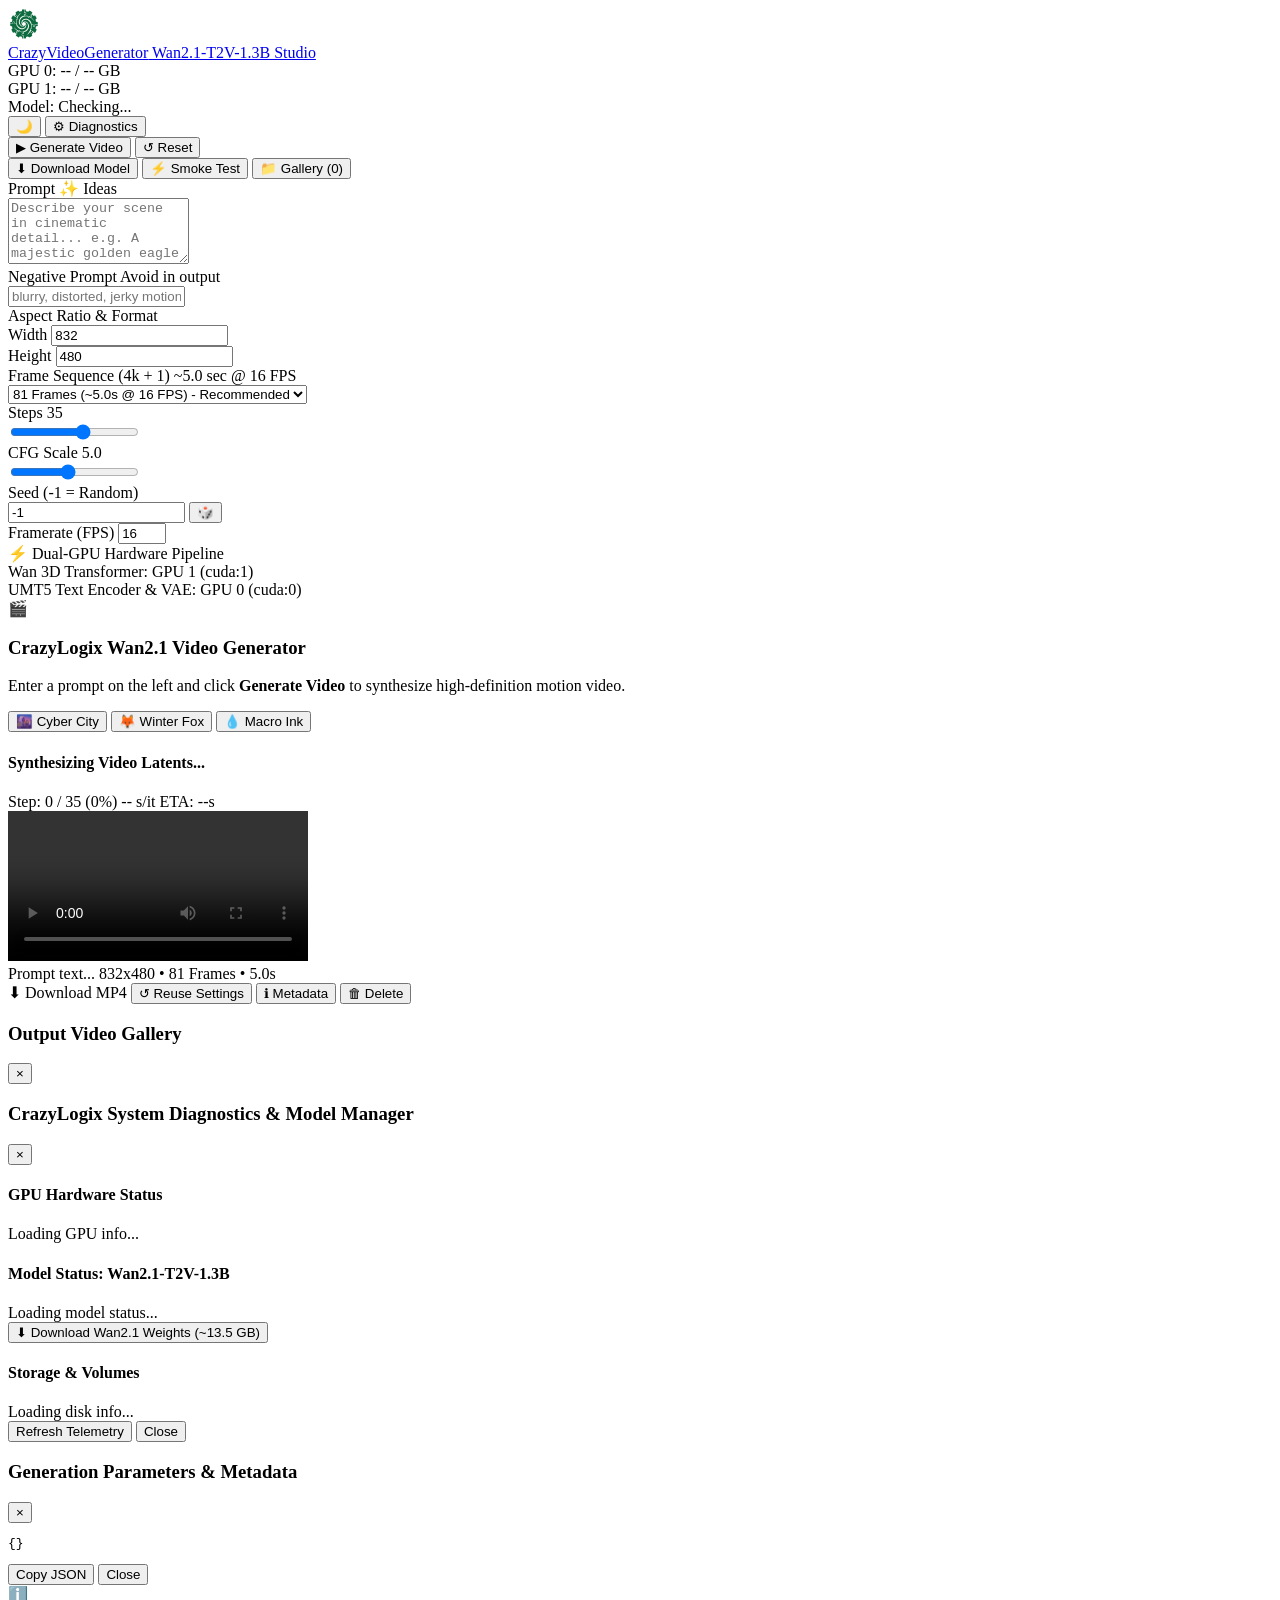
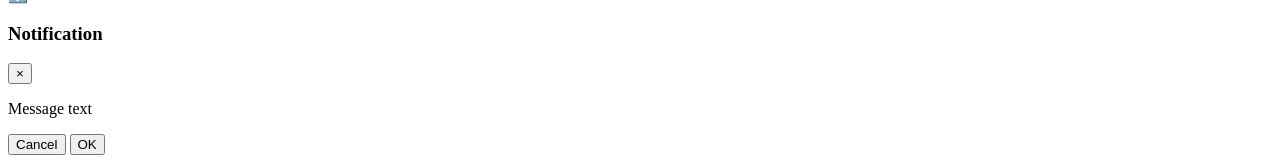
==== app/static/index.html @ f5520e9c "feat: add CrazyVideoGenerator application and dual-GPU Wan2.1 pipeline" ====
<!DOCTYPE html>
<!-- Author: François Guillemette -->
<html lang="en">
<head>
    <meta charset="UTF-8">
    <meta name="viewport" content="width=device-width, initial-scale=1.0">
    <title>CrazyVideoGenerator — CrazyLogix Video Studio</title>
    <!-- Prevent theme flash by reading localStorage immediately -->
    <script>
        (function() {
            var theme = localStorage.getItem("crazylogix_theme") || "dark";
            if (theme === "dark") {
                document.documentElement.setAttribute("data-theme", "dark");
                document.documentElement.classList.add("dark");
            } else {
                document.documentElement.removeAttribute("data-theme");
                document.documentElement.classList.remove("dark");
            }
        })();
    </script>
    <link rel="stylesheet" href="/brand/tokens.css?v=1.0.4">
    <link rel="stylesheet" href="/static/css/app.css?v=1.0.4">
    <link rel="icon" type="image/svg+xml" href="/brand/crazylogix_logo.svg">
</head>
<body>
    <div class="app-layout">
        <!-- ============================================================= -->
        <!-- TIER 1: Main Header (Strict Brand Lockup & System Telemetry)   -->
        <!-- ============================================================= -->
        <header class="app-header">
            <div class="header-left">
                <a href="/" class="brand-lockup">
                    <img src="/brand/crazylogix_logo.svg" alt="CrazyLogix" class="brand-logo" width="32" height="32">
                    <div class="brand-text">
                        <span class="brand-title">CrazyVideoGenerator</span>
                        <span class="brand-subtitle">Wan2.1-T2V-1.3B Studio</span>
                    </div>
                </a>
            </div>

            <div class="header-center">
                <div class="system-pills" id="systemPills">
                    <!-- GPU 0 Telemetry Pill -->
                    <div class="telemetry-pill" id="pillGpu0" title="GPU 0: Text Encoder, VAE, Web UI">
                        <span class="pill-dot dot-active"></span>
                        <span class="pill-label">GPU 0:</span>
                        <span class="pill-val" id="gpu0Mem">-- / -- GB</span>
                    </div>
                    <!-- GPU 1 Telemetry Pill -->
                    <div class="telemetry-pill" id="pillGpu1" title="GPU 1: Wan 3D Diffusion Transformer">
                        <span class="pill-dot dot-active"></span>
                        <span class="pill-label">GPU 1:</span>
                        <span class="pill-val" id="gpu1Mem">-- / -- GB</span>
                    </div>
                    <!-- Model Status Pill -->
                    <div class="telemetry-pill" id="pillModel" title="Wan2.1-T2V-1.3B Model State">
                        <span class="pill-dot dot-warning" id="modelDot"></span>
                        <span class="pill-label">Model:</span>
                        <span class="pill-val" id="modelStatusText">Checking...</span>
                    </div>
                </div>
            </div>

            <div class="header-right">
                <button type="button" class="btn btn-ghost" id="themeToggleBtn" title="Toggle Light/Dark Theme" aria-label="Toggle theme">
                    <span id="themeIcon">🌙</span>
                </button>
                <button type="button" class="btn btn-ghost" id="diagModalBtn" title="System Diagnostics & Settings">
                    ⚙ Diagnostics
                </button>
            </div>
        </header>

        <!-- ============================================================= -->
        <!-- TIER 2: Secondary Action Sub-Toolbar (Direct Workflow Actions)-->
        <!-- ============================================================= -->
        <div class="action-bar">
            <div class="action-bar-left">
                <button type="button" class="btn btn-primary" id="btnGenerate">
                    <span class="btn-icon">▶</span>
                    <span>Generate Video</span>
                </button>
                <button type="button" class="btn btn-secondary" id="btnReset" title="Reset all fields to defaults">
                    <span>↺ Reset</span>
                </button>
            </div>
            <div class="action-bar-right">
                <button type="button" class="btn btn-secondary hidden" id="btnDownloadModel" title="Download Wan2.1 Checkpoint">
                    <span>⬇ Download Model</span>
                </button>
                <button type="button" class="btn btn-secondary" id="btnSmokeTest" title="Run Quick Smoke Test">
                    <span>⚡ Smoke Test</span>
                </button>
                <button type="button" class="btn btn-secondary" id="btnToggleGallery" title="Toggle Video Output Gallery">
                    <span>📁 Gallery (<span id="galleryCountBadge">0</span>)</span>
                </button>
            </div>
        </div>

        <!-- ============================================================= -->
        <!-- MAIN CONTENT WORKSPACE                                        -->
        <!-- ============================================================= -->
        <main class="main-workspace">
            <!-- Left Parameter Sidebar -->
            <aside class="sidebar-panel">
                <form id="generateForm" onsubmit="return false;">
                    <!-- Prompt Section -->
                    <div class="form-group">
                        <div class="label-row">
                            <label for="promptInput">Prompt</label>
                            <span class="helper-link" id="btnSamplePrompts">✨ Ideas</span>
                        </div>
                        <textarea
                            id="promptInput"
                            name="prompt"
                            rows="4"
                            class="input-textarea"
                            placeholder="Describe your scene in cinematic detail... e.g. A majestic golden eagle soaring above snow-capped mountain peaks at golden hour, photorealistic, 4k, smooth cinematic motion."
                            required
                        ></textarea>
                    </div>

                    <!-- Negative Prompt Section -->
                    <div class="form-group">
                        <div class="label-row">
                            <label for="negPromptInput">Negative Prompt</label>
                            <span class="helper-text">Avoid in output</span>
                        </div>
                        <input
                            type="text"
                            id="negPromptInput"
                            name="negative_prompt"
                            class="input-text"
                            placeholder="blurry, distorted, jerky motion, artifacts..."
                        />
                    </div>

                    <!-- Presets Selector Cards -->
                    <div class="form-group">
                        <label>Aspect Ratio & Format</label>
                        <div class="preset-grid" id="presetGrid">
                            <!-- Populated dynamically by app.js -->
                        </div>
                    </div>

                    <!-- Resolution & Frame Dimensions -->
                    <div class="form-row">
                        <div class="form-group col-half">
                            <label for="inputWidth">Width</label>
                            <input type="number" id="inputWidth" class="input-text" value="832" step="16" readonly>
                        </div>
                        <div class="form-group col-half">
                            <label for="inputHeight">Height</label>
                            <input type="number" id="inputHeight" class="input-text" value="480" step="16" readonly>
                        </div>
                    </div>

                    <!-- Frame Count and Duration -->
                    <div class="form-group">
                        <div class="label-row">
                            <label for="selectFrames">Frame Sequence (4k + 1)</label>
                            <span class="helper-badge" id="durationBadge">~5.0 sec @ 16 FPS</span>
                        </div>
                        <select id="selectFrames" class="input-select">
                            <option value="81" selected>81 Frames (~5.0s @ 16 FPS) - Recommended</option>
                            <option value="65">65 Frames (~4.0s @ 16 FPS)</option>
                            <option value="49">49 Frames (~3.0s @ 16 FPS)</option>
                            <option value="33">33 Frames (~2.0s @ 16 FPS) - Fast Preview</option>
                            <option value="17">17 Frames (~1.0s @ 16 FPS) - Draft</option>
                        </select>
                    </div>

                    <!-- Sliders: Steps and CFG -->
                    <div class="form-row">
                        <div class="form-group col-half">
                            <div class="label-row">
                                <label for="inputSteps">Steps</label>
                                <span class="val-display" id="valSteps">35</span>
                            </div>
                            <input type="range" id="inputSteps" min="15" max="50" value="35" class="input-range">
                        </div>
                        <div class="form-group col-half">
                            <div class="label-row">
                                <label for="inputCfg">CFG Scale</label>
                                <span class="val-display" id="valCfg">5.0</span>
                            </div>
                            <input type="range" id="inputCfg" min="1.0" max="10.0" step="0.5" value="5.0" class="input-range">
                        </div>
                    </div>

                    <!-- Seed & FPS -->
                    <div class="form-row">
                        <div class="form-group col-half">
                            <label for="inputSeed">Seed (-1 = Random)</label>
                            <div class="input-with-icon">
                                <input type="number" id="inputSeed" class="input-text" value="-1">
                                <button type="button" class="input-icon-btn" id="btnRandomSeed" title="Generate a random seed">🎲</button>
                            </div>
                        </div>
                        <div class="form-group col-half">
                            <label for="inputFps">Framerate (FPS)</label>
                            <input type="number" id="inputFps" class="input-text" value="16" min="8" max="30">
                        </div>
                    </div>

                    <!-- Hardware Orchestration Card -->
                    <div class="gpu-orchestration-card">
                        <div class="card-header-sm">
                            <span class="tech-icon">⚡</span>
                            <span>Dual-GPU Hardware Pipeline</span>
                        </div>
                        <div class="card-body-sm">
                            <div class="hardware-row">
                                <span class="hw-comp">Wan 3D Transformer:</span>
                                <span class="hw-dev badge-accent" id="hwTransformerDev">GPU 1 (cuda:1)</span>
                            </div>
                            <div class="hardware-row">
                                <span class="hw-comp">UMT5 Text Encoder & VAE:</span>
                                <span class="hw-dev badge-neutral" id="hwAuxDev">GPU 0 (cuda:0)</span>
                            </div>
                        </div>
                    </div>
                </form>
            </aside>

            <!-- Center / Right Hero Video Viewport -->
            <section class="hero-viewport">
                <!-- Idle State Placeholder -->
                <div class="hero-placeholder" id="heroPlaceholder">
                    <div class="placeholder-graphic">
                        <div class="camera-icon">🎬</div>
                    </div>
                    <h3>CrazyLogix Wan2.1 Video Generator</h3>
                    <p>Enter a prompt on the left and click <strong>Generate Video</strong> to synthesize high-definition motion video.</p>
                    <div class="sample-prompt-chips">
                        <button type="button" class="chip" data-sample="A futuristic neon cyber city in rain, reflections on wet asphalt, cinematic drone shot, smooth motion">
                            🌆 Cyber City
                        </button>
                        <button type="button" class="chip" data-sample="A fluffy red fox walking through fresh snow in a pine forest, soft sunset lighting, ultra realistic">
                            🦊 Winter Fox
                        </button>
                        <button type="button" class="chip" data-sample="Ink swirling and blooming in crystal clear water, volumetric colors, macro high speed photography">
                            💧 Macro Ink
                        </button>
                    </div>
                </div>

                <!-- Live Generation Overlay -->
                <div class="generation-overlay hidden" id="generationOverlay">
                    <div class="progress-box">
                        <div class="spinner"></div>
                        <h4 id="genStatusTitle">Synthesizing Video Latents...</h4>
                        <div class="progress-bar-track">
                            <div class="progress-bar-fill" id="progressBarFill" style="width: 0%;"></div>
                        </div>
                        <div class="progress-metrics">
                            <span id="metricStep">Step: 0 / 35 (0%)</span>
                            <span id="metricSpeed">-- s/it</span>
                            <span id="metricEta">ETA: --s</span>
                        </div>
                        <div class="gpu-live-strip" id="liveGpuStrip">
                            <!-- GPU load bars populated via websocket -->
                        </div>
                    </div>
                </div>

                <!-- Active Video Player Container -->
                <div class="video-container hidden" id="videoContainer">
                    <div class="video-wrapper">
                        <video id="heroVideo" controls autoplay loop playsinline>
                            Your browser does not support HTML5 video.
                        </video>
                    </div>
                    <!-- Video Action Toolbar -->
                    <div class="video-meta-bar">
                        <div class="video-info">
                            <span class="video-title" id="videoMetaPrompt">Prompt text...</span>
                            <span class="video-subinfo" id="videoMetaDetails">832x480 • 81 Frames • 5.0s</span>
                        </div>
                        <div class="video-actions">
                            <a id="btnDownloadVideo" class="btn btn-secondary btn-sm" download title="Download MP4 Video">
                                ⬇ Download MP4
                            </a>
                            <button type="button" class="btn btn-secondary btn-sm" id="btnReuseParams" title="Restore parameters into sidebar">
                                ↺ Reuse Settings
                            </button>
                            <button type="button" class="btn btn-secondary btn-sm" id="btnViewMetadata" title="View generation JSON">
                                ℹ Metadata
                            </button>
                            <button type="button" class="btn btn-danger-outline btn-sm" id="btnDeleteVideo" title="Delete this video">
                                🗑 Delete
                            </button>
                        </div>
                    </div>
                </div>
            </section>
        </main>

        <!-- ============================================================= -->
        <!-- GALLERY SLIDE-OVER DRAWER                                     -->
        <!-- ============================================================= -->
        <aside class="gallery-drawer" id="galleryDrawer">
            <div class="drawer-header">
                <h3>Output Video Gallery</h3>
                <button type="button" class="btn-close" id="btnCloseGallery" aria-label="Close Gallery">&times;</button>
            </div>
            <div class="drawer-body">
                <div class="gallery-grid" id="galleryGrid">
                    <!-- Populated dynamically with video cards -->
                </div>
            </div>
        </aside>

        <!-- ============================================================= -->
        <!-- SYSTEM DIAGNOSTICS & MODEL MANAGER MODAL                      -->
        <!-- ============================================================= -->
        <div class="modal-backdrop hidden" id="diagModal">
            <div class="modal-card">
                <div class="modal-header">
                    <h3>CrazyLogix System Diagnostics & Model Manager</h3>
                    <button type="button" class="btn-close" id="btnCloseDiag">&times;</button>
                </div>
                <div class="modal-body">
                    <div class="diag-section">
                        <h4>GPU Hardware Status</h4>
                        <div id="diagGpuContainer" class="diag-gpu-grid">
                            Loading GPU info...
                        </div>
                    </div>
                    <div class="diag-section">
                        <h4>Model Status: Wan2.1-T2V-1.3B</h4>
                        <div id="diagModelInfo">
                            Loading model status...
                        </div>
                        <div class="diag-actions">
                            <button type="button" class="btn btn-primary" id="btnDiagDownload">
                                ⬇ Download Wan2.1 Weights (~13.5 GB)
                            </button>
                        </div>
                    </div>
                    <div class="diag-section">
                        <h4>Storage & Volumes</h4>
                        <div id="diagDiskInfo">
                            Loading disk info...
                        </div>
                    </div>
                </div>
                <div class="modal-footer">
                    <button type="button" class="btn btn-secondary" id="btnRefreshDiag">Refresh Telemetry</button>
                    <button type="button" class="btn btn-primary" id="btnDoneDiag">Close</button>
                </div>
            </div>
        </div>

        <!-- ============================================================= -->
        <!-- METADATA INSPECTOR MODAL                                      -->
        <!-- ============================================================= -->
        <div class="modal-backdrop hidden" id="metaModal">
            <div class="modal-card">
                <div class="modal-header">
                    <h3>Generation Parameters & Metadata</h3>
                    <button type="button" class="btn-close" id="btnCloseMeta">&times;</button>
                </div>
                <div class="modal-body">
                    <pre class="json-viewer" id="jsonViewerContent">{}</pre>
                </div>
                <div class="modal-footer">
                    <button type="button" class="btn btn-secondary" id="btnCopyJson">Copy JSON</button>
                    <button type="button" class="btn btn-primary" id="btnDoneMeta">Close</button>
                </div>
            </div>
        </div>

        <!-- ============================================================= -->
        <!-- CRAZYLOGIX APPLICATION DIALOG (Replaces browser alert/confirm) -->
        <!-- ============================================================= -->
        <div class="modal-backdrop hidden" id="appDialogModal" role="dialog" aria-modal="true">
            <div class="modal-card dialog-card" id="appDialogCard">
                <div class="modal-header">
                    <div class="dialog-header-left">
                        <span class="dialog-icon" id="appDialogIcon">ℹ️</span>
                        <h3 id="appDialogTitle">Notification</h3>
                    </div>
                    <button type="button" class="btn-close" id="btnAppDialogClose" aria-label="Close dialog">&times;</button>
                </div>
                <div class="modal-body dialog-body">
                    <p class="dialog-message" id="appDialogMessage">Message text</p>
                    <div class="dialog-details hidden" id="appDialogDetails"></div>
                </div>
                <div class="modal-footer dialog-footer">
                    <button type="button" class="btn btn-secondary hidden" id="btnAppDialogCancel">Cancel</button>
                    <button type="button" class="btn btn-primary" id="btnAppDialogOk">OK</button>
                </div>
            </div>
        </div>

        <!-- ============================================================= -->
        <!-- TOAST NOTIFICATION CONTAINER                                 -->
        <!-- ============================================================= -->
        <div class="toast-container" id="toastContainer"></div>
    </div>

    <!-- Application Script -->
    <script src="/static/js/app.js?v=1.0.4"></script>
</body>
</html>
---- brand/tokens.css ----
/*
 * CrazyLogix design tokens — "Insanely Simple".
 *
 * The shared chrome palette for every CrazyLogix application. Import it; never
 * copy it (see README.md). An application keeps its own local variable names and
 * points them here, so adoption is one line per token and reversible in a commit.
 *
 * Every value below is traceable to something, not chosen:
 *
 *  - The accent is the mark. crazylogix_logo.svg is a single fill,
 *    rgb(14,107,63) = #0e6b3f, which index.html's config calls "Primary
 *    CrazyLogix Green". Its hover/active/ring steps are that config's
 *    crazylogix-700/800/500.
 *  - The neutrals are the slate family the showcase is built on, and the
 *    surface.light / surface.dark / panelLight / panelDark values it declares.
 *  - The mark colour for overlays is brand-600 (#026fc5), the showcase's
 *    secondary. It exists so a mark drawn over the user's own artwork cannot be
 *    mistaken for a piece of application chrome.
 *  - The radius is rounded-lg (8px), which is 35 of the showcase's 81 rounded-*
 *    classes and already what Image to SVG had.
 *  - The status colours are NOT from the mark. Red means failure everywhere, and
 *    bending it to a brand would cost more than it buys.
 *
 * This layer stops at the CHROME — toolbars, panels, rails, dialogs, buttons.
 * It must never style a document: Markdown Studio's document appearance comes
 * from the user's own theme JSON (--md-*), and brand colours there would print
 * CrazyLogix's palette on somebody else's page.
 *
 * DARK THEME. The dark block at the bottom of this file is opt-in, under an
 * explicit selector only — :root[data-theme="dark"], body[data-theme="dark"], or
 * .dark. It is never attached to prefers-color-scheme, which would silently
 * repaint a light-only app. It overrides every COLOUR token and both shadows;
 * type, radius and spacing are theme-invariant and are deliberately not repeated.
 *
 * PAIRING RULE. Any token named *-text, *-on-* or *-chrome-text is the ink for
 * a specific ground, and the two move together. If a ground is re-toned in one
 * theme, its ink must be re-toned in the same edit — a light-theme ink carried
 * unchanged into the dark block is the failure this rule exists to prevent.
 * Every ink/ground pair below is verified at >= 4.5:1, and every non-text
 * indicator (frame, ring, border-strong) at >= 3:1, in both themes.
 *
 * This layer stops at the CHROME — toolbars, panels, rails, dialogs. It must
 * never style a document: Markdown Studio's document appearance comes from the
 * user's own theme JSON (--md-*), and brand colours there would print
 * CrazyLogix's palette on somebody else's page.
 *
 * DARK THEME. The dark block at the bottom of this file is opt-in, under an
 * explicit selector only — :root[data-theme="dark"], body[data-theme="dark"], or
 * .dark. It is never attached to prefers-color-scheme, which would silently
 * repaint a light-only app. It overrides every COLOUR token and both shadows;
 * type, radius and spacing are theme-invariant and are deliberately not repeated.
 *
 * PAIRING RULE. Any token named *-text, *-on-* or *-chrome-text is the ink for
 * a specific ground, and the two move together. If a ground is re-toned in one
 * theme, its ink must be re-toned in the same edit — a light-theme ink carried
 * unchanged into the dark block is the failure this rule exists to prevent.
 * Every ink/ground pair below is verified at >= 4.5:1, and every non-text
 * indicator (frame, ring, border-strong) at >= 3:1, in both themes.
 */

:root {
  /* ------------------------------------------------------------ typography */
  /* Inter and JetBrains Mono are the brand faces. Neither is bundled by every
     app, and the showcase pulls them from Google Fonts, which the products
     forbid at runtime — so both stacks degrade to the platform UI face rather
     than depending on a webfont. An app that bundles @fontsource/inter gets the
     real thing for free. */
  --cl-font-sans: Inter, system-ui, -apple-system, "Segoe UI", Roboto, sans-serif;
  --cl-font-mono: "JetBrains Mono", "Fira Code", ui-monospace, Consolas, monospace;

  /* ---------------------------------------------------------------- shape */
  --cl-radius-sm: 6px;
  --cl-radius: 8px;
  --cl-radius-lg: 12px;
  --cl-radius-pill: 999px;

  --cl-space-xs: 4px;
  --cl-space-sm: 8px;
  --cl-space-md: 12px;
  --cl-space-lg: 16px;
  --cl-space-xl: 24px;
  --cl-space-2xl: 32px;

  /* Elevation is a cast shadow on a light ground. The dark block re-states both:
     black at 5% over #0b0f19 is not a faint shadow, it is no shadow at all. */
  --cl-shadow-subtle: 0 1px 2px 0 rgb(0 0 0 / 0.05);
  --cl-shadow-elevated: 0 10px 15px -3px rgb(0 0 0 / 0.1), 0 4px 6px -2px rgb(0 0 0 / 0.05);

  /* -------------------------------------------------------------- surfaces */
  --cl-surface: #f1f5f9;         /* the page ground */
  --cl-panel: #ffffff;           /* a panel sitting on it */
  --cl-panel-sunken: #f8fafc;    /* an inset area inside a panel */
  --cl-checker: #e2e8f0;         /* transparency checkerboard squares — must
                                     differ from --cl-panel, the other square */

  /* The scrim behind a modal. Dialogs are in this layer's scope, so the backdrop
     belongs here: it is the one token an app cannot guess, because the value
     that dims a white page washes out a near-black one. */
  --cl-scrim: rgba(15, 23, 42, 0.55);
  --cl-scrim-strong: rgba(15, 23, 42, 0.72);

  /* ------------------------------------------------------------------ text */
  --cl-text: #1e293b;
  --cl-text-strong: #0f172a;
  --cl-muted: #5b6a80;           /* slate-500 taken one step down: #64748b read
                                     at 4.34:1 on --cl-surface, just under 4.5 */

  /* ----------------------------------------------------------------- lines */
  --cl-border: #e2e8f0;
  --cl-border-strong: #cbd5e1;

  /* ------------------------------------------------------------------ frame
     The signature CrazyLogix green frame. Every application window,
     header chrome bar, and primary boundary is framed in Primary Green
     (#0e6b3f) to provide instant visual identity across all tools. */
  --cl-frame-border: #0e6b3f;
  --cl-frame-border-subtle: rgba(14, 107, 63, 0.4);
  --cl-frame-glow: 0 0 16px rgba(14, 107, 63, 0.35);
  --cl-frame-top-bar: #0e6b3f;
  --cl-frame-width: 3px;
  --cl-card-frame: #0e6b3f;
  --cl-panel-border: #0e6b3f;

  /* ----------------------------------------------------------------- chrome
     The application bar. Dark in both themes: it frames the work rather than
     being part of it, and the green accent border frames it on all applications.

     Because the bar is near-black in BOTH themes, its border cannot be the same
     green as the frame on a light page: #0e6b3f sits at 2.71:1 on #0f172a. The
     bar gets the lifted green, which is also what the dark theme's frame uses —
     so the two agree there and --cl-chrome-border needs no dark override. */
  --cl-chrome: #0f172a;
  --cl-chrome-text: #f1f5f9;
  --cl-chrome-muted: #94a3b8;
  --cl-chrome-dim: #8494ab;      /* the faintest legible ink on the bar; #64748b
                                     read at 3.07:1 on --cl-chrome-control */
  --cl-chrome-control: #1e293b;  /* a control's ground on the bar */
  --cl-chrome-border: #16a34a;   /* Signature CrazyLogix Green Frame, lifted to
                                     clear 4.5:1 against the bar it frames */

  /* ----------------------------------------------------------------- accent
     The mark's green. Primary actions, focus, selection, anything the brand
     signs. The ramp lifts on hover and sinks on press; the dark block mirrors
     that shape around its own, lighter base rather than reusing these steps. */
  --cl-accent: #0e6b3f;
  --cl-accent-hover: #15803d;
  --cl-accent-active: #166534;
  --cl-accent-ring: #16a34a;
  --cl-accent-text: #ffffff;        /* on a filled accent */
  --cl-accent-text-muted: #bbf7d0;  /* secondary text on a filled accent */
  --cl-accent-soft: #f0fdf4;        /* accent-tinted ground */
  --cl-accent-soft-border: #bbf7d0;
  --cl-accent-on-soft: #14532d;

  /* ------------------------------------------------------------------ marks
     A second hue, for marks drawn OVER the user's own content — a selected
     path, a proposed pair, an unsaved dot. Distinct from the accent on purpose:
     these must not read as application chrome. */
  --cl-mark: #026fc5;
  --cl-mark-soft: #e8f3ff;       /* one step lighter than #e0effe, which put the
                                     mark on its own ground at 4.40:1 */

  /* ---------------------------------------------------------------- status
     Not brand colours. Conventional meanings, kept conventional.

     Success is emerald, deliberately one step off the brand's forest green, so a
     success callout cannot be misread as a branded surface. Warning is amber,
     which the accent cannot stand in for at all — it was the one state with no
     token, and an app needing it had no choice but to hardcode a hex.

     Each state has two forms, and every ink is named for the ground it sits on:

       SOFT   -bg / -border / -text            a callout, a badge, a tinted panel
       SOLID  base / -hover / -active / -on    a filled button, a dot, a meter

     `-text` is the ink on the soft ground; `-on` is the ink on the solid fill.
     Info has no solid form because nothing fills with it — adding one is four
     lines, and shipping values nobody renders is how the dark block got broken. */
  --cl-info-bg: #f0f7ff;
  --cl-info-border: #bae0fd;
  --cl-info-text: #0c3f6d;

  --cl-success-bg: #ecfdf5;
  --cl-success-border: #a7f3d0;
  --cl-success-text: #065f46;
  --cl-success: #15803d;
  --cl-success-hover: #166534;
  --cl-success-active: #14532d;
  --cl-success-on: #ffffff;

  --cl-warn-bg: #fffbeb;
  --cl-warn-border: #fde68a;
  --cl-warn-text: #92400e;
  /* Amber takes a dark ink, never white: #ffffff on #f59e0b is 2.15:1. So this
     ramp lifts on hover and sinks on press around a light base — the same shape
     the dark accent uses, for the same reason. */
  --cl-warn: #f59e0b;
  --cl-warn-hover: #fbbf24;
  --cl-warn-active: #d97706;
  --cl-warn-on: #2b1600;

  --cl-danger-bg: #fef2f2;
  --cl-danger-border: #fecaca;
  --cl-danger-text: #991b1b;
  /* Danger lifts and its ink flips dark, exactly like the accent: #ffffff on the
     light block's #dc2626 is fine at 4.83:1, but on a dark-theme red bright
     enough to read against #0b0f19 it collapses to 2.77:1. */
  --cl-danger: #dc2626;
  --cl-danger-hover: #b91c1c;
  --cl-danger-active: #991b1b;
  --cl-danger-on: #ffffff;
}

/* ------------------------------------------------------------------ dark theme
   The dark chrome & panel palette. Enabled via an explicit selector:
   :root[data-theme="dark"], body[data-theme="dark"], or .dark on <html> / <body>.
   Renders deep slate surfaces and crisp, high-contrast text, and keeps the
   signature CrazyLogix Green Frame — lifted to #16a34a, because #0e6b3f sits at
   2.91:1 on this ground and the frame IS the boundary here: --cl-chrome and
   --cl-surface are both near-black and cannot separate by tone.

   Two things FLIP rather than merely darken, and they are why the pairing rule
   in the header exists:

     - The accent lifts to emerald (#10b981) so it reads on a near-black ground,
       which means the ink ON the accent must go DARK. Carrying #ffffff across
       from the light block gives 2.54:1 on a primary button — under the 3:1
       floor for any text at all. android.html's Material scheme already does it
       correctly (--m3-primary #87d5a3 / --m3-on-primary #00391d).
     - The ramp mirrors: hover lifts to #34d399, press sinks to #0ea371, so one
       ink clears 4.5:1 on all three states. Copying the light ramp's absolute
       steps would have walked the button down into the page. */
:root[data-theme="dark"],
body[data-theme="dark"],
.dark {
  /* elevation — black at 5% is invisible here; a dark UI needs real depth */
  --cl-shadow-subtle: 0 1px 2px 0 rgb(0 0 0 / 0.55);
  --cl-shadow-elevated: 0 10px 20px -4px rgb(0 0 0 / 0.65), 0 4px 8px -2px rgb(0 0 0 / 0.5);

  /* surfaces */
  --cl-surface: #0b0f19;         /* slate-950 deep ground */
  --cl-panel: #1e293b;           /* slate-800 elevated panel */
  --cl-panel-sunken: #0f172a;    /* slate-900 inset area */
  --cl-checker: #334155;         /* slate-700 — must NOT equal --cl-panel, or the
                                     checkerboard vanishes into the panel */

  --cl-scrim: rgba(2, 4, 9, 0.7);
  --cl-scrim-strong: rgba(2, 4, 9, 0.85);

  /* text */
  --cl-text: #e2e8f0;            /* slate-200 */
  --cl-text-strong: #f8fafc;     /* slate-50 */
  --cl-muted: #94a3b8;           /* slate-400 */

  /* lines */
  --cl-border: #334155;          /* slate-700 */
  --cl-border-strong: #475569;   /* slate-600 */

  /* frame - signature CrazyLogix green, lifted for the dark ground. All six move
     together: the glow was already emerald while the border it belonged to was
     still forest, so the frame and its own halo were two different greens. */
  --cl-frame-border: #16a34a;
  --cl-frame-border-subtle: rgba(22, 163, 74, 0.55);
  --cl-frame-glow: 0 0 16px rgba(22, 163, 74, 0.3);
  --cl-frame-top-bar: #16a34a;
  --cl-card-frame: #16a34a;
  --cl-panel-border: #16a34a;

  /* chrome */
  --cl-chrome: #070b14;
  --cl-chrome-text: #f8fafc;
  --cl-chrome-muted: #94a3b8;
  --cl-chrome-dim: #8494ab;
  --cl-chrome-control: #1e293b;
  --cl-chrome-border: #16a34a;

  /* accent — lifted base, mirrored ramp, DARK ink (see the note above) */
  --cl-accent: #10b981;
  --cl-accent-hover: #34d399;
  --cl-accent-active: #0ea371;
  --cl-accent-ring: #6ee7b7;
  --cl-accent-text: #022c22;        /* 5.97 / 7.88 / 4.69 across the three states */
  --cl-accent-text-muted: #04463a;  /* 4.26 / 5.62 / 3.34 — dimmer, still legible */
  --cl-accent-soft: rgba(16, 185, 129, 0.12);
  --cl-accent-soft-border: rgba(16, 185, 129, 0.35);
  --cl-accent-on-soft: #6ee7b7;

  /* marks */
  --cl-mark: #38bdf8;
  --cl-mark-soft: rgba(56, 189, 248, 0.15);

  /* status */
  --cl-info-bg: #0c2d48;
  --cl-info-border: #074b83;
  --cl-info-text: #bae0fd;

  --cl-success-bg: #073a2c;
  --cl-success-border: #065f46;
  --cl-success-text: #6ee7b7;
  --cl-success: #34d399;
  --cl-success-hover: #6ee7b7;
  --cl-success-active: #10b981;
  --cl-success-on: #022c22;

  --cl-warn-bg: #402a06;
  --cl-warn-border: #92400e;
  --cl-warn-text: #fcd34d;
  --cl-warn: #fbbf24;
  --cl-warn-hover: #fcd34d;
  --cl-warn-active: #f59e0b;
  --cl-warn-on: #2b1600;

  --cl-danger-bg: #450a0a;
  --cl-danger-border: #991b1b;
  --cl-danger-text: #fecaca;
  --cl-danger: #f87171;
  --cl-danger-hover: #fca5a5;
  --cl-danger-active: #ef4444;
  --cl-danger-on: #2d0505;
}
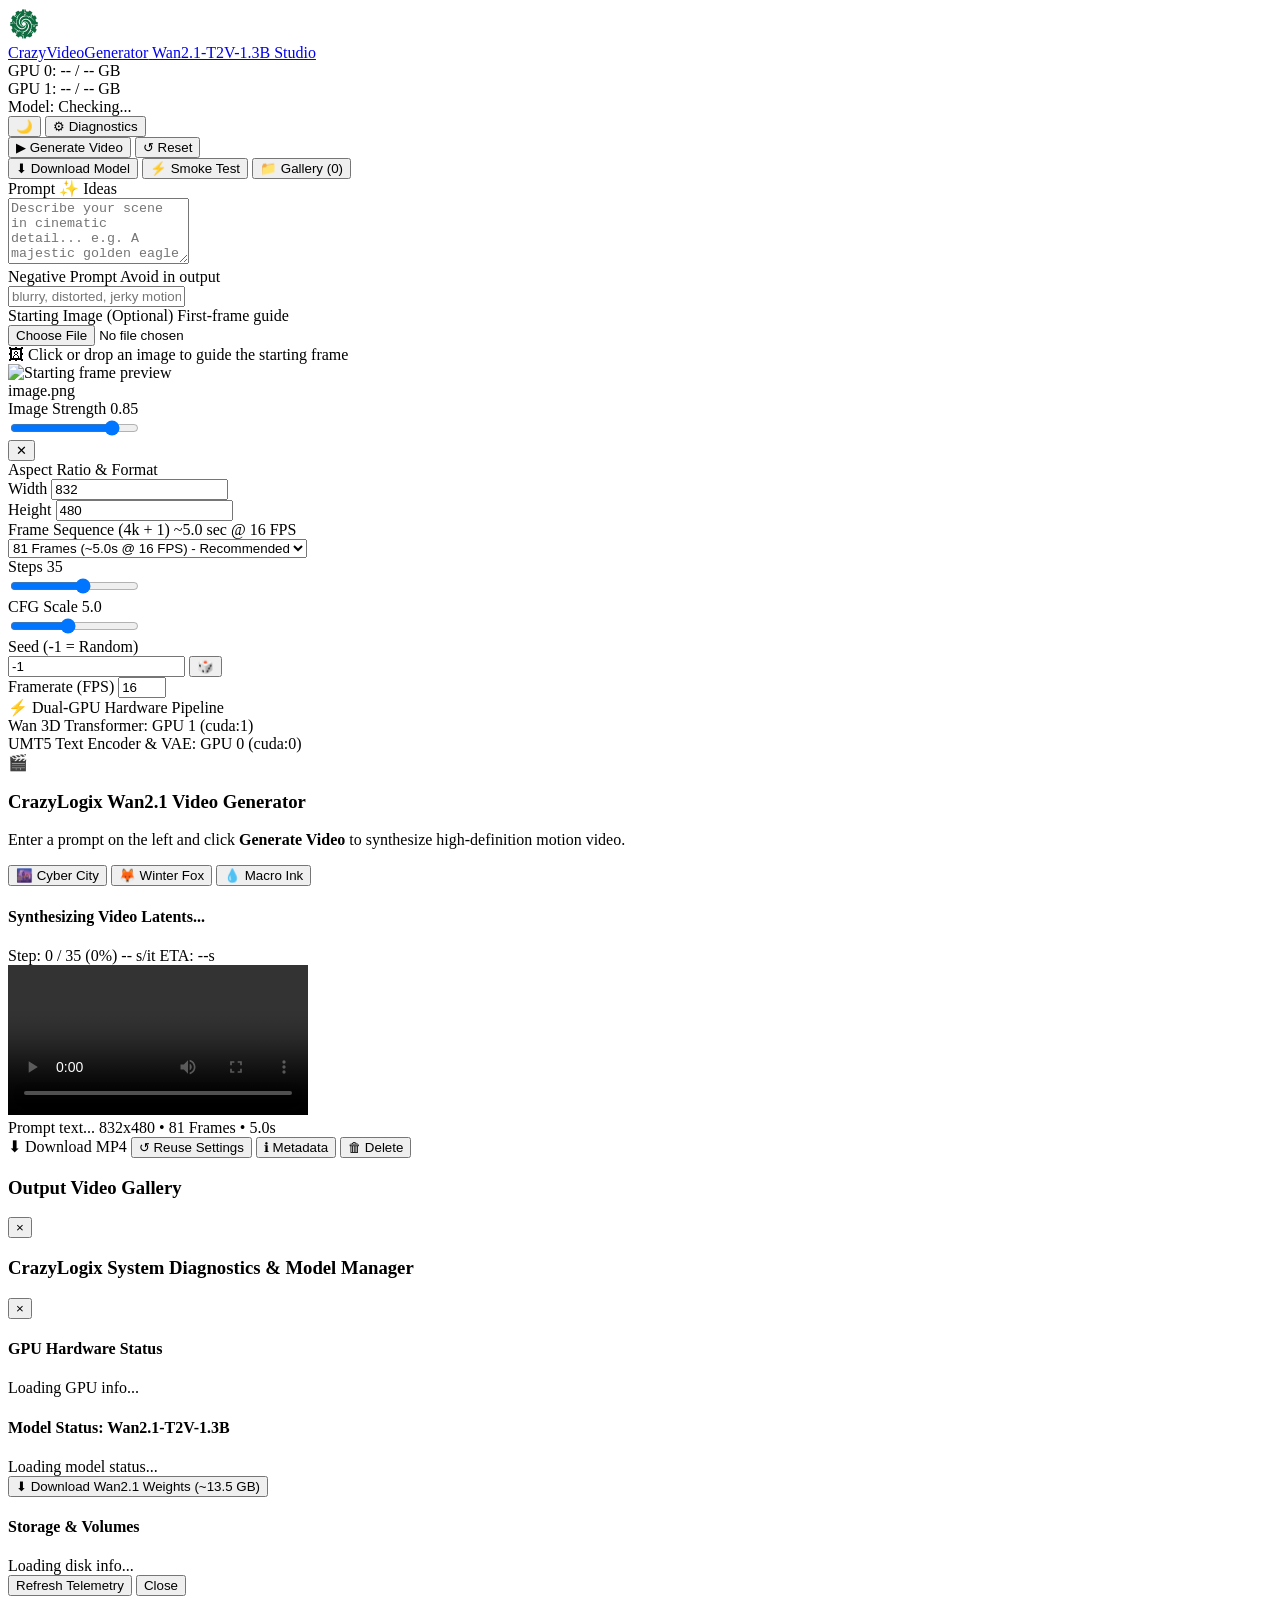
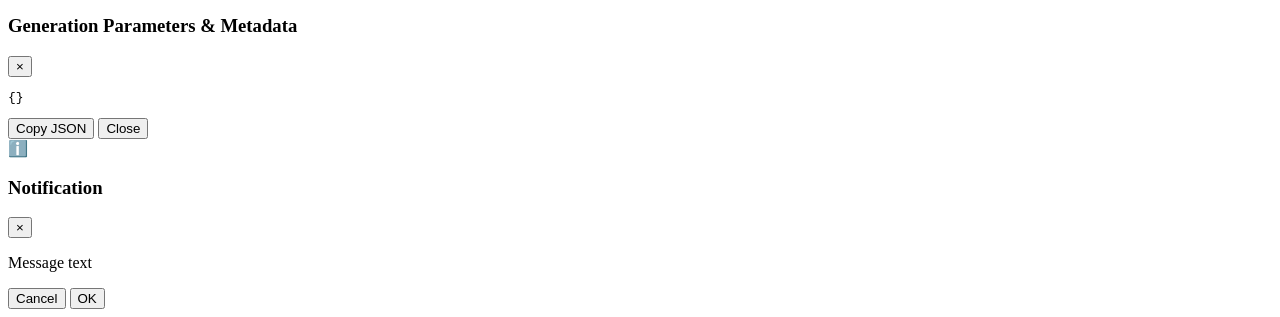
==== commit cf5f2084: "feat: add starting image conditioning and UI refinements for Wan2.1" ====
--- a/app/static/index.html
+++ b/app/static/index.html
@@ -18,8 +18,8 @@
             }
         })();
     </script>
-    <link rel="stylesheet" href="/brand/tokens.css?v=1.0.4">
-    <link rel="stylesheet" href="/static/css/app.css?v=1.0.4">
+    <link rel="stylesheet" href="/brand/tokens.css?v=1.0.5">
+    <link rel="stylesheet" href="/static/css/app.css?v=1.0.5">
     <link rel="icon" type="image/svg+xml" href="/brand/crazylogix_logo.svg">
 </head>
 <body>
@@ -133,6 +133,38 @@
                             class="input-text"
                             placeholder="blurry, distorted, jerky motion, artifacts..."
                         />
+                    </div>
+
+                    <!-- Starting Image Conditioning (Optional) -->
+                    <div class="form-group">
+                        <div class="label-row">
+                            <label for="inputStartImage">Starting Image (Optional)</label>
+                            <span class="helper-text">First-frame guide</span>
+                        </div>
+                        <input
+                            type="file"
+                            id="inputStartImage"
+                            accept="image/png,image/jpeg,image/webp"
+                            class="hidden"
+                        />
+                        <div class="start-image-dropzone" id="startImageDropzone">
+                            <span class="dropzone-icon">🖼</span>
+                            <span class="dropzone-text">Click or drop an image to guide the starting frame</span>
+                        </div>
+                        <div class="start-image-preview hidden" id="startImagePreview">
+                            <img id="startImageThumb" src="" alt="Starting frame preview" class="start-image-thumb" />
+                            <div class="start-image-meta">
+                                <div class="start-image-name" id="startImageName">image.png</div>
+                                <div class="start-image-strength-row">
+                                    <div class="label-row">
+                                        <span class="helper-text">Image Strength</span>
+                                        <span class="val-display" id="valImageStrength">0.85</span>
+                                    </div>
+                                    <input type="range" id="inputImageStrength" min="0.10" max="1.00" step="0.05" value="0.85" class="input-range">
+                                </div>
+                            </div>
+                            <button type="button" class="btn-clear-image" id="btnClearStartImage" title="Remove starting image">✕</button>
+                        </div>
                     </div>
 
                     <!-- Presets Selector Cards -->
@@ -401,6 +433,6 @@
     </div>
 
     <!-- Application Script -->
-    <script src="/static/js/app.js?v=1.0.4"></script>
+    <script src="/static/js/app.js?v=1.0.5"></script>
 </body>
 </html>
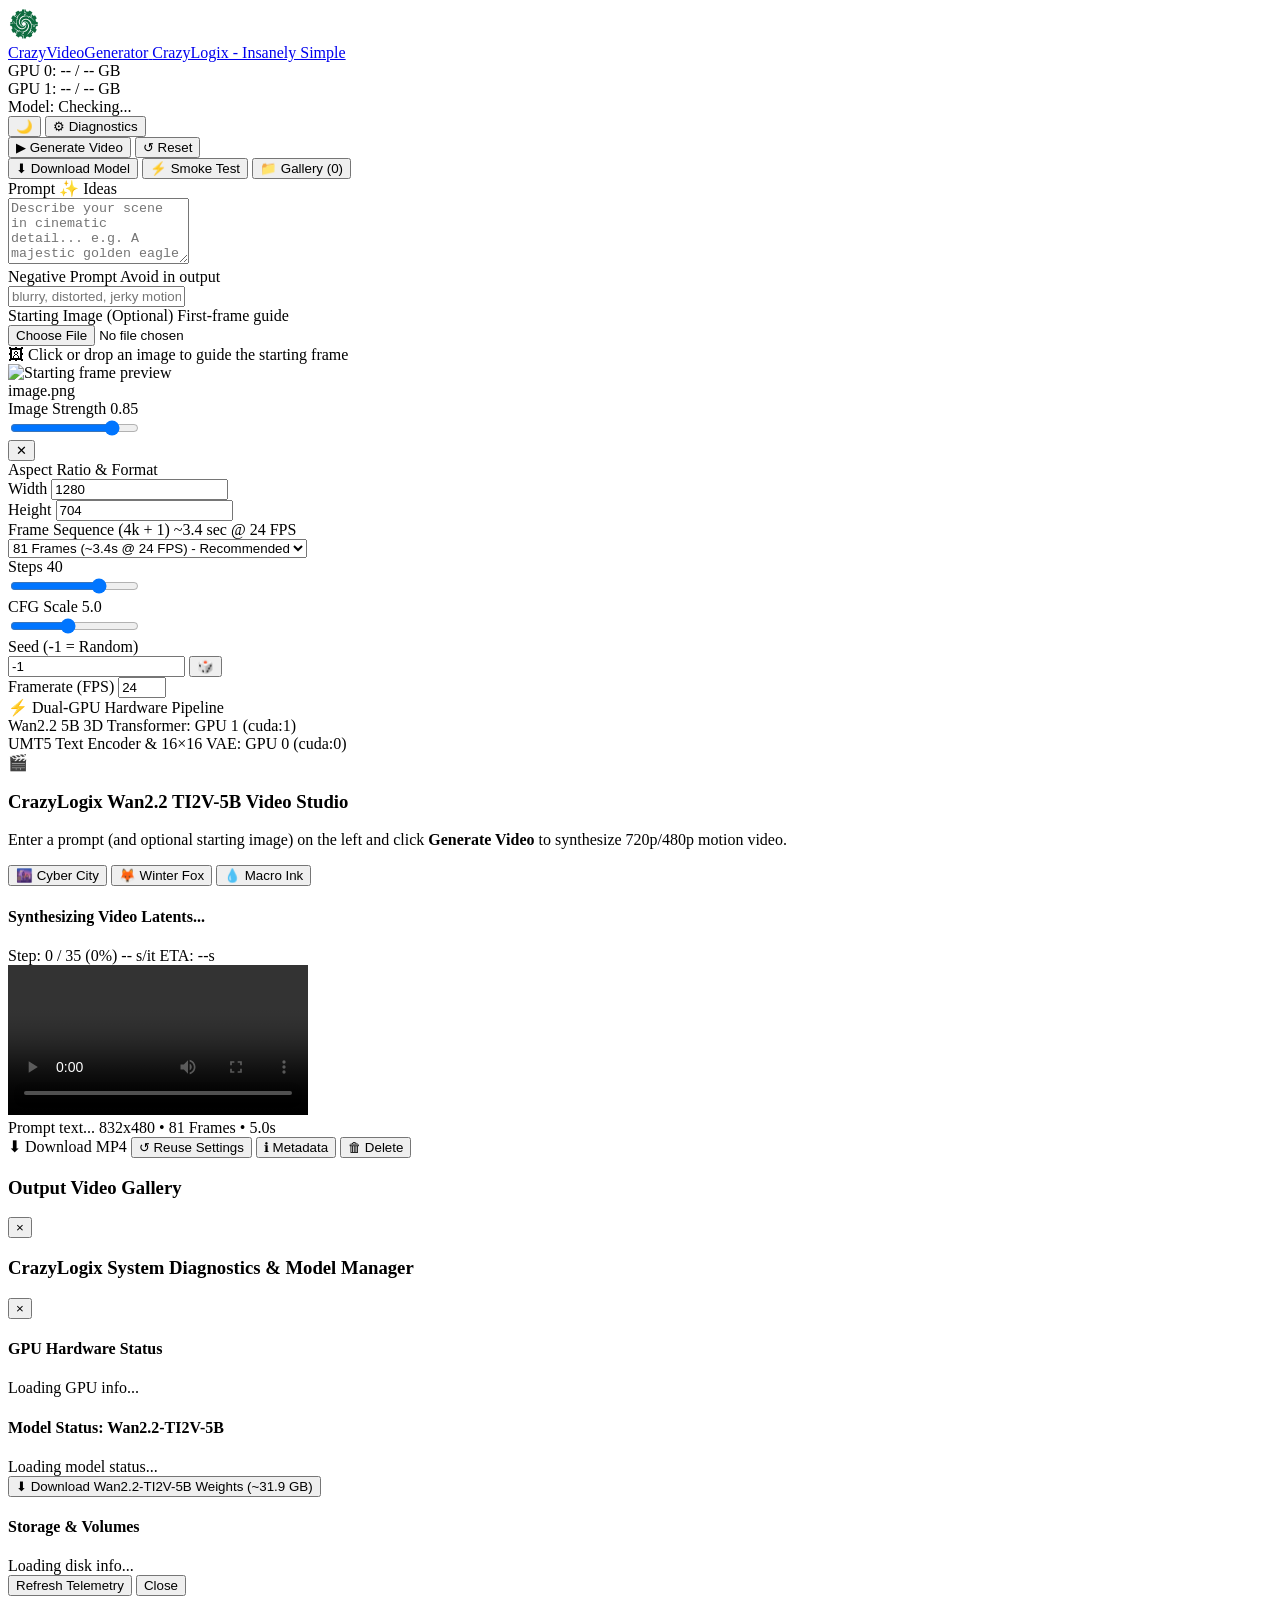
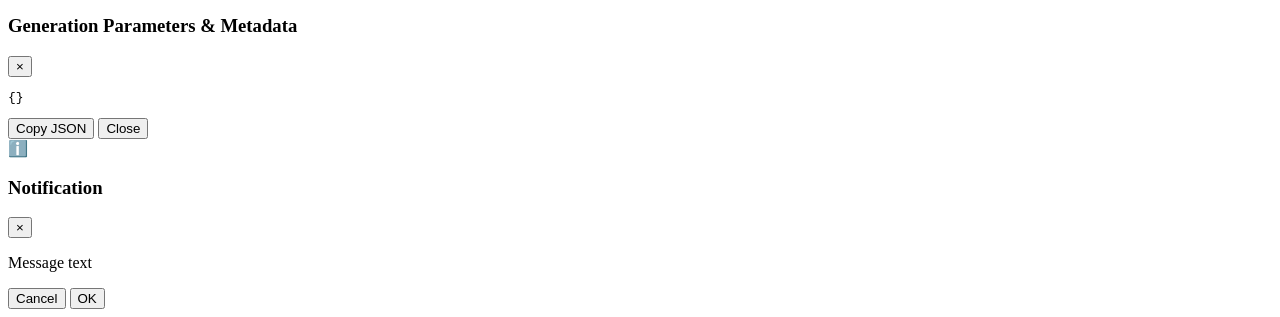
==== commit 9f887343: "feat: switch to Wan2.2-TI2V-5B and update brand subtitle" ====
--- a/app/static/index.html
+++ b/app/static/index.html
@@ -18,8 +18,8 @@
             }
         })();
     </script>
-    <link rel="stylesheet" href="/brand/tokens.css?v=1.0.5">
-    <link rel="stylesheet" href="/static/css/app.css?v=1.0.5">
+    <link rel="stylesheet" href="/brand/tokens.css?v=1.0.6">
+    <link rel="stylesheet" href="/static/css/app.css?v=1.0.6">
     <link rel="icon" type="image/svg+xml" href="/brand/crazylogix_logo.svg">
 </head>
 <body>
@@ -33,7 +33,7 @@
                     <img src="/brand/crazylogix_logo.svg" alt="CrazyLogix" class="brand-logo" width="32" height="32">
                     <div class="brand-text">
                         <span class="brand-title">CrazyVideoGenerator</span>
-                        <span class="brand-subtitle">Wan2.1-T2V-1.3B Studio</span>
+                        <span class="brand-subtitle">CrazyLogix - Insanely Simple</span>
                     </div>
                 </a>
             </div>
@@ -85,7 +85,7 @@
                 </button>
             </div>
             <div class="action-bar-right">
-                <button type="button" class="btn btn-secondary hidden" id="btnDownloadModel" title="Download Wan2.1 Checkpoint">
+                <button type="button" class="btn btn-secondary hidden" id="btnDownloadModel" title="Download Wan2.2-TI2V-5B Checkpoint">
                     <span>⬇ Download Model</span>
                 </button>
                 <button type="button" class="btn btn-secondary" id="btnSmokeTest" title="Run Quick Smoke Test">
@@ -179,11 +179,11 @@
                     <div class="form-row">
                         <div class="form-group col-half">
                             <label for="inputWidth">Width</label>
-                            <input type="number" id="inputWidth" class="input-text" value="832" step="16" readonly>
+                            <input type="number" id="inputWidth" class="input-text" value="1280" step="32" readonly>
                         </div>
                         <div class="form-group col-half">
                             <label for="inputHeight">Height</label>
-                            <input type="number" id="inputHeight" class="input-text" value="480" step="16" readonly>
+                            <input type="number" id="inputHeight" class="input-text" value="704" step="32" readonly>
                         </div>
                     </div>
 
@@ -191,14 +191,16 @@
                     <div class="form-group">
                         <div class="label-row">
                             <label for="selectFrames">Frame Sequence (4k + 1)</label>
-                            <span class="helper-badge" id="durationBadge">~5.0 sec @ 16 FPS</span>
+                            <span class="helper-badge" id="durationBadge">~3.4 sec @ 24 FPS</span>
                         </div>
                         <select id="selectFrames" class="input-select">
-                            <option value="81" selected>81 Frames (~5.0s @ 16 FPS) - Recommended</option>
-                            <option value="65">65 Frames (~4.0s @ 16 FPS)</option>
-                            <option value="49">49 Frames (~3.0s @ 16 FPS)</option>
-                            <option value="33">33 Frames (~2.0s @ 16 FPS) - Fast Preview</option>
-                            <option value="17">17 Frames (~1.0s @ 16 FPS) - Draft</option>
+                            <option value="121">121 Frames (~5.0s @ 24 FPS) - Full 5s HD</option>
+                            <option value="97">97 Frames (~4.0s @ 24 FPS)</option>
+                            <option value="81" selected>81 Frames (~3.4s @ 24 FPS) - Recommended</option>
+                            <option value="65">65 Frames (~2.7s @ 24 FPS)</option>
+                            <option value="49">49 Frames (~2.0s @ 24 FPS)</option>
+                            <option value="33">33 Frames (~1.4s @ 24 FPS) - Fast Preview</option>
+                            <option value="17">17 Frames (~0.7s @ 24 FPS) - Draft</option>
                         </select>
                     </div>
 
@@ -207,9 +209,9 @@
                         <div class="form-group col-half">
                             <div class="label-row">
                                 <label for="inputSteps">Steps</label>
-                                <span class="val-display" id="valSteps">35</span>
-                            </div>
-                            <input type="range" id="inputSteps" min="15" max="50" value="35" class="input-range">
+                                <span class="val-display" id="valSteps">40</span>
+                            </div>
+                            <input type="range" id="inputSteps" min="15" max="50" value="40" class="input-range">
                         </div>
                         <div class="form-group col-half">
                             <div class="label-row">
@@ -231,7 +233,7 @@
                         </div>
                         <div class="form-group col-half">
                             <label for="inputFps">Framerate (FPS)</label>
-                            <input type="number" id="inputFps" class="input-text" value="16" min="8" max="30">
+                            <input type="number" id="inputFps" class="input-text" value="24" min="8" max="30">
                         </div>
                     </div>
 
@@ -243,11 +245,11 @@
                         </div>
                         <div class="card-body-sm">
                             <div class="hardware-row">
-                                <span class="hw-comp">Wan 3D Transformer:</span>
+                                <span class="hw-comp">Wan2.2 5B 3D Transformer:</span>
                                 <span class="hw-dev badge-accent" id="hwTransformerDev">GPU 1 (cuda:1)</span>
                             </div>
                             <div class="hardware-row">
-                                <span class="hw-comp">UMT5 Text Encoder & VAE:</span>
+                                <span class="hw-comp">UMT5 Text Encoder & 16×16 VAE:</span>
                                 <span class="hw-dev badge-neutral" id="hwAuxDev">GPU 0 (cuda:0)</span>
                             </div>
                         </div>
@@ -262,8 +264,8 @@
                     <div class="placeholder-graphic">
                         <div class="camera-icon">🎬</div>
                     </div>
-                    <h3>CrazyLogix Wan2.1 Video Generator</h3>
-                    <p>Enter a prompt on the left and click <strong>Generate Video</strong> to synthesize high-definition motion video.</p>
+                    <h3>CrazyLogix Wan2.2 TI2V-5B Video Studio</h3>
+                    <p>Enter a prompt (and optional starting image) on the left and click <strong>Generate Video</strong> to synthesize 720p/480p motion video.</p>
                     <div class="sample-prompt-chips">
                         <button type="button" class="chip" data-sample="A futuristic neon cyber city in rain, reflections on wet asphalt, cinematic drone shot, smooth motion">
                             🌆 Cyber City
@@ -360,13 +362,13 @@
                         </div>
                     </div>
                     <div class="diag-section">
-                        <h4>Model Status: Wan2.1-T2V-1.3B</h4>
+                        <h4>Model Status: Wan2.2-TI2V-5B</h4>
                         <div id="diagModelInfo">
                             Loading model status...
                         </div>
                         <div class="diag-actions">
                             <button type="button" class="btn btn-primary" id="btnDiagDownload">
-                                ⬇ Download Wan2.1 Weights (~13.5 GB)
+                                ⬇ Download Wan2.2-TI2V-5B Weights (~31.9 GB)
                             </button>
                         </div>
                     </div>
@@ -433,6 +435,6 @@
     </div>
 
     <!-- Application Script -->
-    <script src="/static/js/app.js?v=1.0.5"></script>
+    <script src="/static/js/app.js?v=1.0.6"></script>
 </body>
 </html>
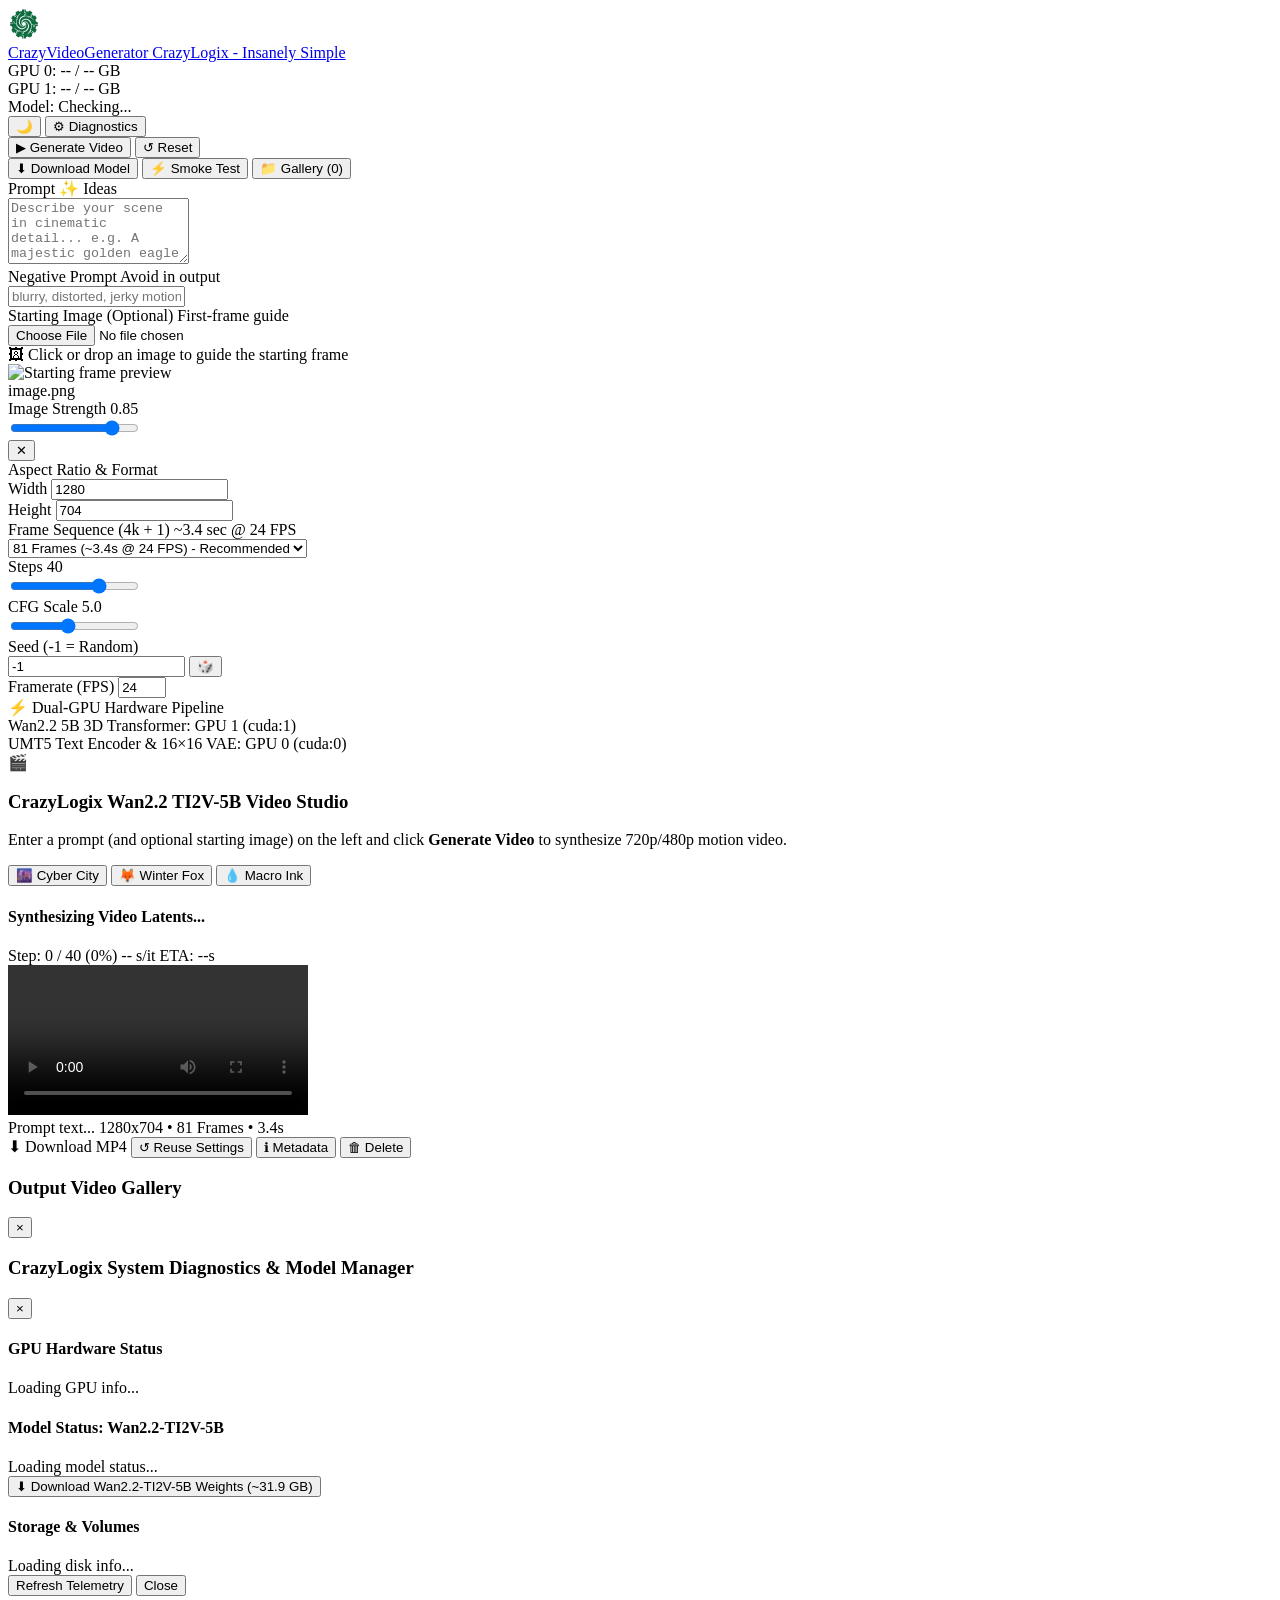
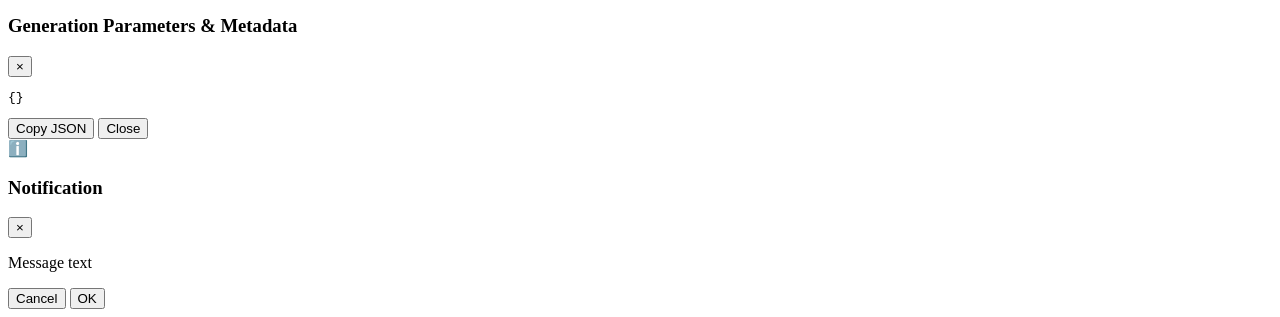
==== commit 4760c8c7: "Resolve all 10 issues in issues2.md and modularize backend/frontend" ====
--- a/app/static/index.html
+++ b/app/static/index.html
@@ -288,7 +288,7 @@
                             <div class="progress-bar-fill" id="progressBarFill" style="width: 0%;"></div>
                         </div>
                         <div class="progress-metrics">
-                            <span id="metricStep">Step: 0 / 35 (0%)</span>
+                            <span id="metricStep">Step: 0 / 40 (0%)</span>
                             <span id="metricSpeed">-- s/it</span>
                             <span id="metricEta">ETA: --s</span>
                         </div>
@@ -309,7 +309,7 @@
                     <div class="video-meta-bar">
                         <div class="video-info">
                             <span class="video-title" id="videoMetaPrompt">Prompt text...</span>
-                            <span class="video-subinfo" id="videoMetaDetails">832x480 • 81 Frames • 5.0s</span>
+                            <span class="video-subinfo" id="videoMetaDetails">1280x704 • 81 Frames • 3.4s</span>
                         </div>
                         <div class="video-actions">
                             <a id="btnDownloadVideo" class="btn btn-secondary btn-sm" download title="Download MP4 Video">
@@ -434,7 +434,7 @@
         <div class="toast-container" id="toastContainer"></div>
     </div>
 
-    <!-- Application Script -->
-    <script src="/static/js/app.js?v=1.0.6"></script>
+    <!-- Application Script (ES Module) -->
+    <script type="module" src="/static/js/app.js?v=1.1.0"></script>
 </body>
 </html>
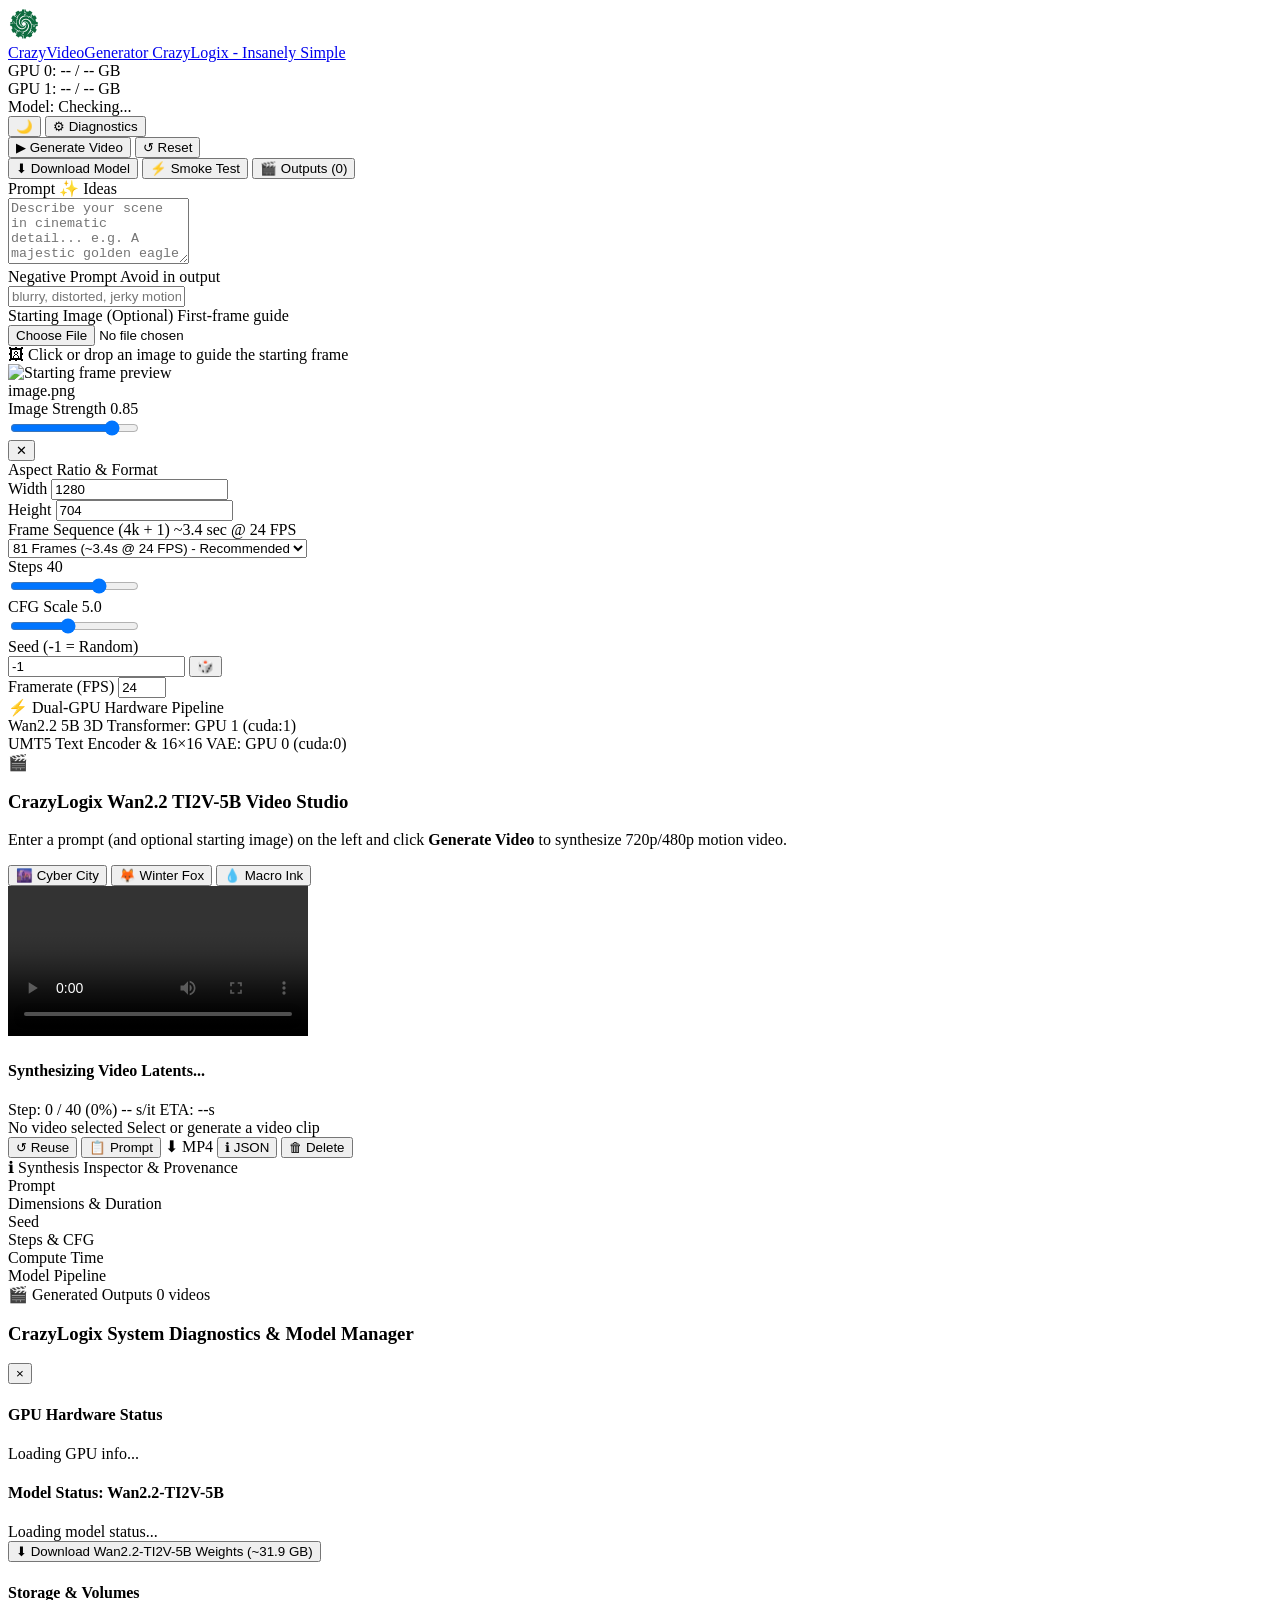
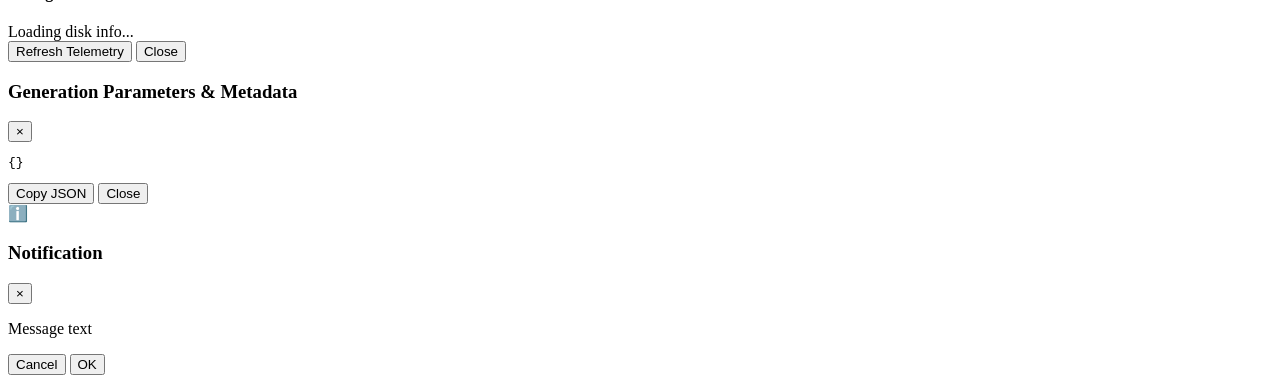
==== commit 23828ca1: "feat(ui): replace slide-over gallery drawer with inline Synthesis Inspector and Generated Outputs st" ====
--- a/app/static/index.html
+++ b/app/static/index.html
@@ -18,8 +18,8 @@
             }
         })();
     </script>
-    <link rel="stylesheet" href="/brand/tokens.css?v=1.0.6">
-    <link rel="stylesheet" href="/static/css/app.css?v=1.0.6">
+    <link rel="stylesheet" href="/brand/tokens.css?v=1.2.0">
+    <link rel="stylesheet" href="/static/css/app.css?v=1.2.0">
     <link rel="icon" type="image/svg+xml" href="/brand/crazylogix_logo.svg">
 </head>
 <body>
@@ -91,8 +91,8 @@
                 <button type="button" class="btn btn-secondary" id="btnSmokeTest" title="Run Quick Smoke Test">
                     <span>⚡ Smoke Test</span>
                 </button>
-                <button type="button" class="btn btn-secondary" id="btnToggleGallery" title="Toggle Video Output Gallery">
-                    <span>📁 Gallery (<span id="galleryCountBadge">0</span>)</span>
+                <button type="button" class="btn btn-secondary" id="btnToggleGallery" title="Jump to Generated Outputs">
+                    <span>🎬 Outputs (<span id="galleryCountBadge">0</span>)</span>
                 </button>
             </div>
         </div>
@@ -257,69 +257,78 @@
                 </form>
             </aside>
 
-            <!-- Center / Right Hero Video Viewport -->
+            <!-- Right Column: Interactive Video Viewer, Inspector & Generated Outputs Strip -->
             <section class="hero-viewport">
-                <!-- Idle State Placeholder -->
-                <div class="hero-placeholder" id="heroPlaceholder">
-                    <div class="placeholder-graphic">
-                        <div class="camera-icon">🎬</div>
-                    </div>
-                    <h3>CrazyLogix Wan2.2 TI2V-5B Video Studio</h3>
-                    <p>Enter a prompt (and optional starting image) on the left and click <strong>Generate Video</strong> to synthesize 720p/480p motion video.</p>
-                    <div class="sample-prompt-chips">
-                        <button type="button" class="chip" data-sample="A futuristic neon cyber city in rain, reflections on wet asphalt, cinematic drone shot, smooth motion">
-                            🌆 Cyber City
-                        </button>
-                        <button type="button" class="chip" data-sample="A fluffy red fox walking through fresh snow in a pine forest, soft sunset lighting, ultra realistic">
-                            🦊 Winter Fox
-                        </button>
-                        <button type="button" class="chip" data-sample="Ink swirling and blooming in crystal clear water, volumetric colors, macro high speed photography">
-                            💧 Macro Ink
-                        </button>
-                    </div>
-                </div>
-
-                <!-- Live Generation Overlay -->
-                <div class="generation-overlay hidden" id="generationOverlay">
-                    <div class="progress-box">
-                        <div class="spinner"></div>
-                        <h4 id="genStatusTitle">Synthesizing Video Latents...</h4>
-                        <div class="progress-bar-track">
-                            <div class="progress-bar-fill" id="progressBarFill" style="width: 0%;"></div>
-                        </div>
-                        <div class="progress-metrics">
-                            <span id="metricStep">Step: 0 / 40 (0%)</span>
-                            <span id="metricSpeed">-- s/it</span>
-                            <span id="metricEta">ETA: --s</span>
-                        </div>
-                        <div class="gpu-live-strip" id="liveGpuStrip">
-                            <!-- GPU load bars populated via websocket -->
-                        </div>
-                    </div>
-                </div>
-
-                <!-- Active Video Player Container -->
-                <div class="video-container hidden" id="videoContainer">
-                    <div class="video-wrapper">
-                        <video id="heroVideo" controls autoplay loop playsinline>
-                            Your browser does not support HTML5 video.
-                        </video>
-                    </div>
-                    <!-- Video Action Toolbar -->
+                <!-- Card 1: Hero Video Viewer Card -->
+                <div class="viewer-card">
+                    <div class="viewer-canvas">
+                        <!-- Idle State Placeholder -->
+                        <div class="hero-placeholder" id="heroPlaceholder">
+                            <div class="placeholder-graphic">
+                                <div class="camera-icon">🎬</div>
+                            </div>
+                            <h3>CrazyLogix Wan2.2 TI2V-5B Video Studio</h3>
+                            <p>Enter a prompt (and optional starting image) on the left and click <strong>Generate Video</strong> to synthesize 720p/480p motion video.</p>
+                            <div class="sample-prompt-chips">
+                                <button type="button" class="chip" data-sample="A futuristic neon cyber city in rain, reflections on wet asphalt, cinematic drone shot, smooth motion">
+                                    🌆 Cyber City
+                                </button>
+                                <button type="button" class="chip" data-sample="A fluffy red fox walking through fresh snow in a pine forest, soft sunset lighting, ultra realistic">
+                                    🦊 Winter Fox
+                                </button>
+                                <button type="button" class="chip" data-sample="Ink swirling and blooming in crystal clear water, volumetric colors, macro high speed photography">
+                                    💧 Macro Ink
+                                </button>
+                            </div>
+                        </div>
+
+                        <!-- Active Video Player Container -->
+                        <div class="video-container hidden" id="videoContainer">
+                            <div class="video-wrapper">
+                                <video id="heroVideo" controls loop playsinline>
+                                    Your browser does not support HTML5 video.
+                                </video>
+                            </div>
+                        </div>
+
+                        <!-- Live Generation Overlay -->
+                        <div class="generation-overlay hidden" id="generationOverlay">
+                            <div class="progress-box">
+                                <div class="spinner"></div>
+                                <h4 id="genStatusTitle">Synthesizing Video Latents...</h4>
+                                <div class="progress-bar-track">
+                                    <div class="progress-bar-fill" id="progressBarFill" style="width: 0%;"></div>
+                                </div>
+                                <div class="progress-metrics">
+                                    <span id="metricStep">Step: 0 / 40 (0%)</span>
+                                    <span id="metricSpeed">-- s/it</span>
+                                    <span id="metricEta">ETA: --s</span>
+                                </div>
+                                <div class="gpu-live-strip" id="liveGpuStrip">
+                                    <!-- GPU load bars populated via websocket -->
+                                </div>
+                            </div>
+                        </div>
+                    </div>
+
+                    <!-- Viewer Bottom Controls Bar -->
                     <div class="video-meta-bar">
                         <div class="video-info">
-                            <span class="video-title" id="videoMetaPrompt">Prompt text...</span>
-                            <span class="video-subinfo" id="videoMetaDetails">1280x704 • 81 Frames • 3.4s</span>
+                            <span class="video-title" id="videoMetaPrompt">No video selected</span>
+                            <span class="video-subinfo" id="videoMetaDetails">Select or generate a video clip</span>
                         </div>
                         <div class="video-actions">
+                            <button type="button" class="btn btn-secondary btn-sm" id="btnReuseParams" title="Copy parameters back into sidebar">
+                                ↺ Reuse
+                            </button>
+                            <button type="button" class="btn btn-secondary btn-sm" id="btnCopyPrompt" title="Copy prompt to clipboard">
+                                📋 Prompt
+                            </button>
                             <a id="btnDownloadVideo" class="btn btn-secondary btn-sm" download title="Download MP4 Video">
-                                ⬇ Download MP4
+                                ⬇ MP4
                             </a>
-                            <button type="button" class="btn btn-secondary btn-sm" id="btnReuseParams" title="Restore parameters into sidebar">
-                                ↺ Reuse Settings
-                            </button>
                             <button type="button" class="btn btn-secondary btn-sm" id="btnViewMetadata" title="View generation JSON">
-                                ℹ Metadata
+                                ℹ JSON
                             </button>
                             <button type="button" class="btn btn-danger-outline btn-sm" id="btnDeleteVideo" title="Delete this video">
                                 🗑 Delete
@@ -327,23 +336,62 @@
                         </div>
                     </div>
                 </div>
+
+                <!-- Card 2: Synthesis Inspector & Provenance Card -->
+                <div class="studio-card hidden" id="metadataCard">
+                    <div class="studio-card-header">
+                        <span class="studio-card-title">
+                            <span>ℹ</span>
+                            <span>Synthesis Inspector &amp; Provenance</span>
+                        </span>
+                    </div>
+                    <div class="studio-card-body">
+                        <div class="inspector-grid">
+                            <div class="inspector-prompt-box">
+                                <div class="inspector-label">Prompt</div>
+                                <div id="metaPrompt" class="inspector-value-muted"></div>
+                            </div>
+                            <div>
+                                <div class="inspector-label">Dimensions &amp; Duration</div>
+                                <div id="metaDims" class="inspector-value-muted"></div>
+                            </div>
+                            <div>
+                                <div class="inspector-label">Seed</div>
+                                <div id="metaSeed" class="inspector-value-mono"></div>
+                            </div>
+                            <div>
+                                <div class="inspector-label">Steps &amp; CFG</div>
+                                <div id="metaStepsCfg" class="inspector-value-muted"></div>
+                            </div>
+                            <div>
+                                <div class="inspector-label">Compute Time</div>
+                                <div id="metaElapsed" class="inspector-value-muted"></div>
+                            </div>
+                            <div class="inspector-model-col">
+                                <div class="inspector-label">Model Pipeline</div>
+                                <div id="metaModel" class="inspector-value-accent"></div>
+                            </div>
+                        </div>
+                    </div>
+                </div>
+
+                <!-- Card 3: Generated Outputs History Strip -->
+                <section id="gallerySection" class="studio-card">
+                    <div class="studio-card-header">
+                        <span class="studio-card-title">
+                            <span>🎬</span>
+                            <span>Generated Outputs</span>
+                        </span>
+                        <span id="galleryCount" class="studio-card-count">0 videos</span>
+                    </div>
+                    <div class="studio-card-body">
+                        <div class="gallery-grid" id="galleryGrid">
+                            <!-- Populated dynamically with video thumbnails -->
+                        </div>
+                    </div>
+                </section>
             </section>
         </main>
-
-        <!-- ============================================================= -->
-        <!-- GALLERY SLIDE-OVER DRAWER                                     -->
-        <!-- ============================================================= -->
-        <aside class="gallery-drawer" id="galleryDrawer">
-            <div class="drawer-header">
-                <h3>Output Video Gallery</h3>
-                <button type="button" class="btn-close" id="btnCloseGallery" aria-label="Close Gallery">&times;</button>
-            </div>
-            <div class="drawer-body">
-                <div class="gallery-grid" id="galleryGrid">
-                    <!-- Populated dynamically with video cards -->
-                </div>
-            </div>
-        </aside>
 
         <!-- ============================================================= -->
         <!-- SYSTEM DIAGNOSTICS & MODEL MANAGER MODAL                      -->
@@ -435,6 +483,6 @@
     </div>
 
     <!-- Application Script (ES Module) -->
-    <script type="module" src="/static/js/app.js?v=1.1.0"></script>
+    <script type="module" src="/static/js/app.js?v=1.2.0"></script>
 </body>
 </html>
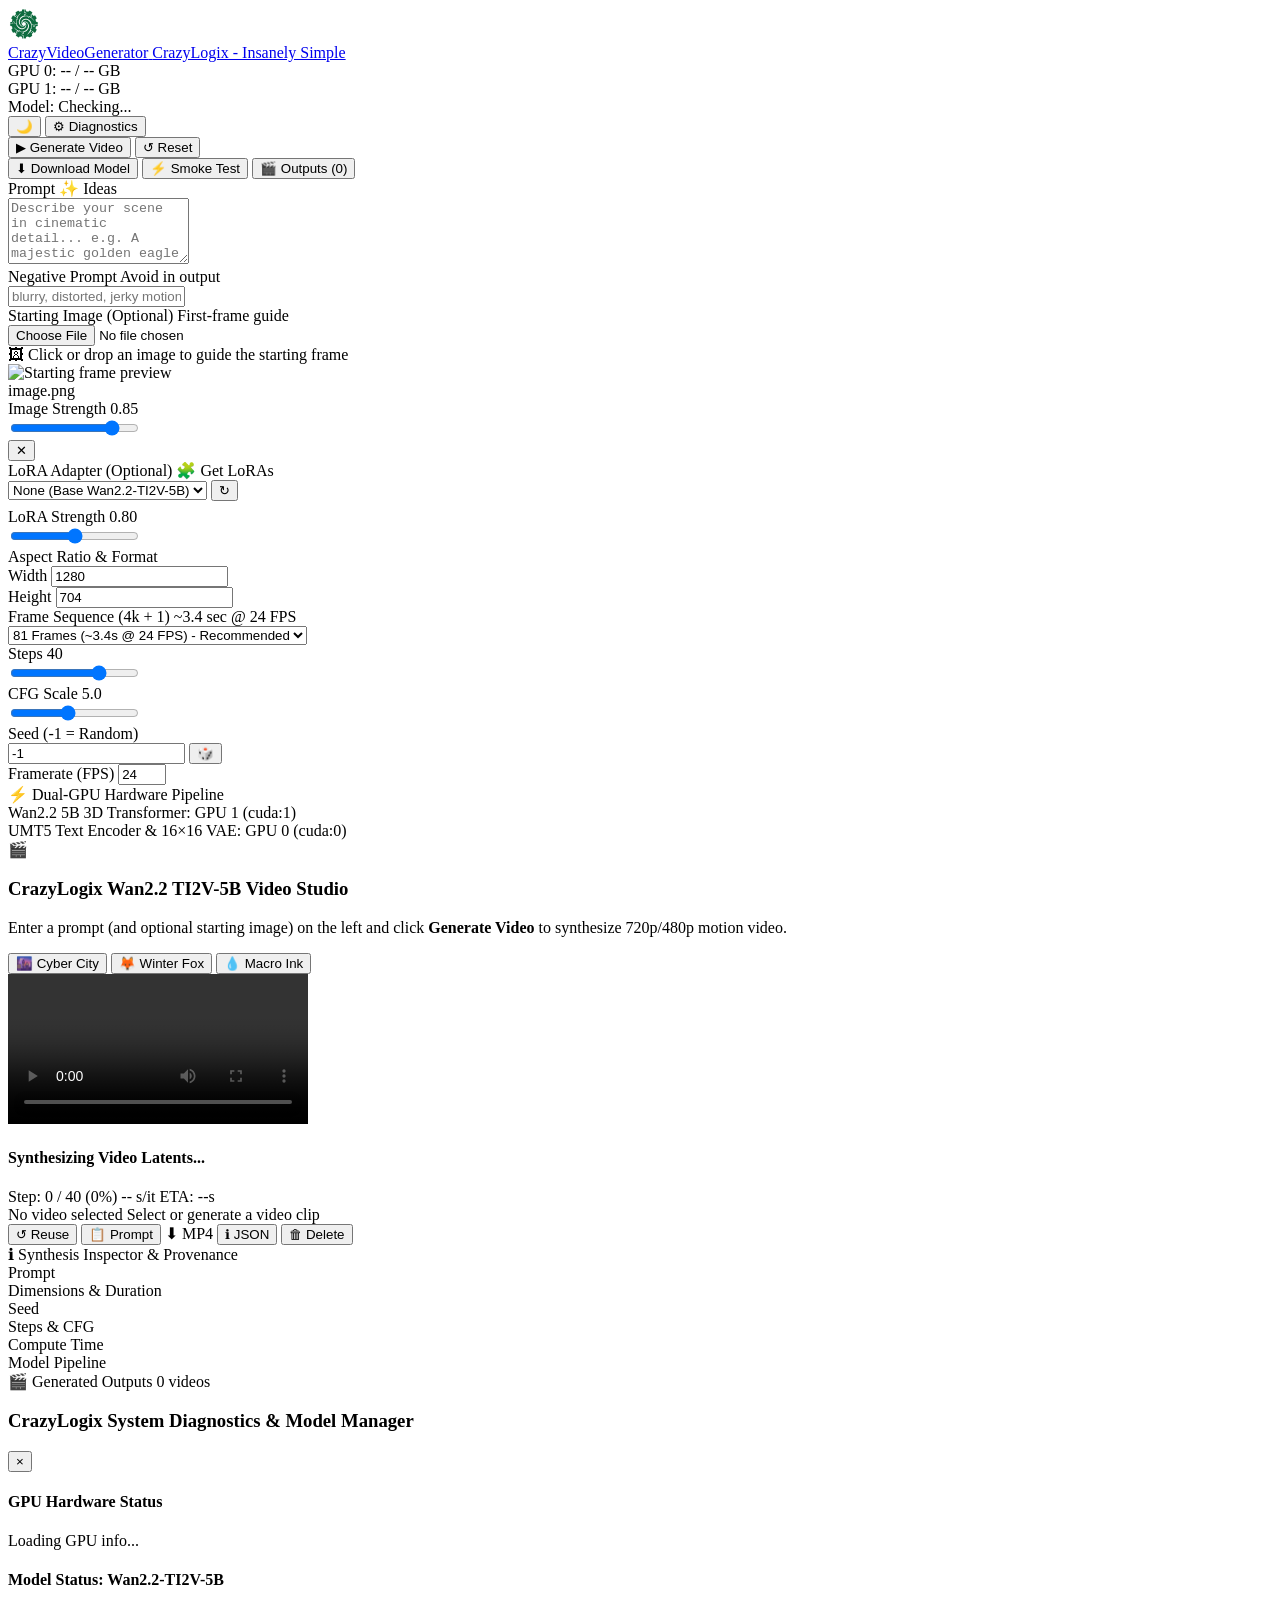
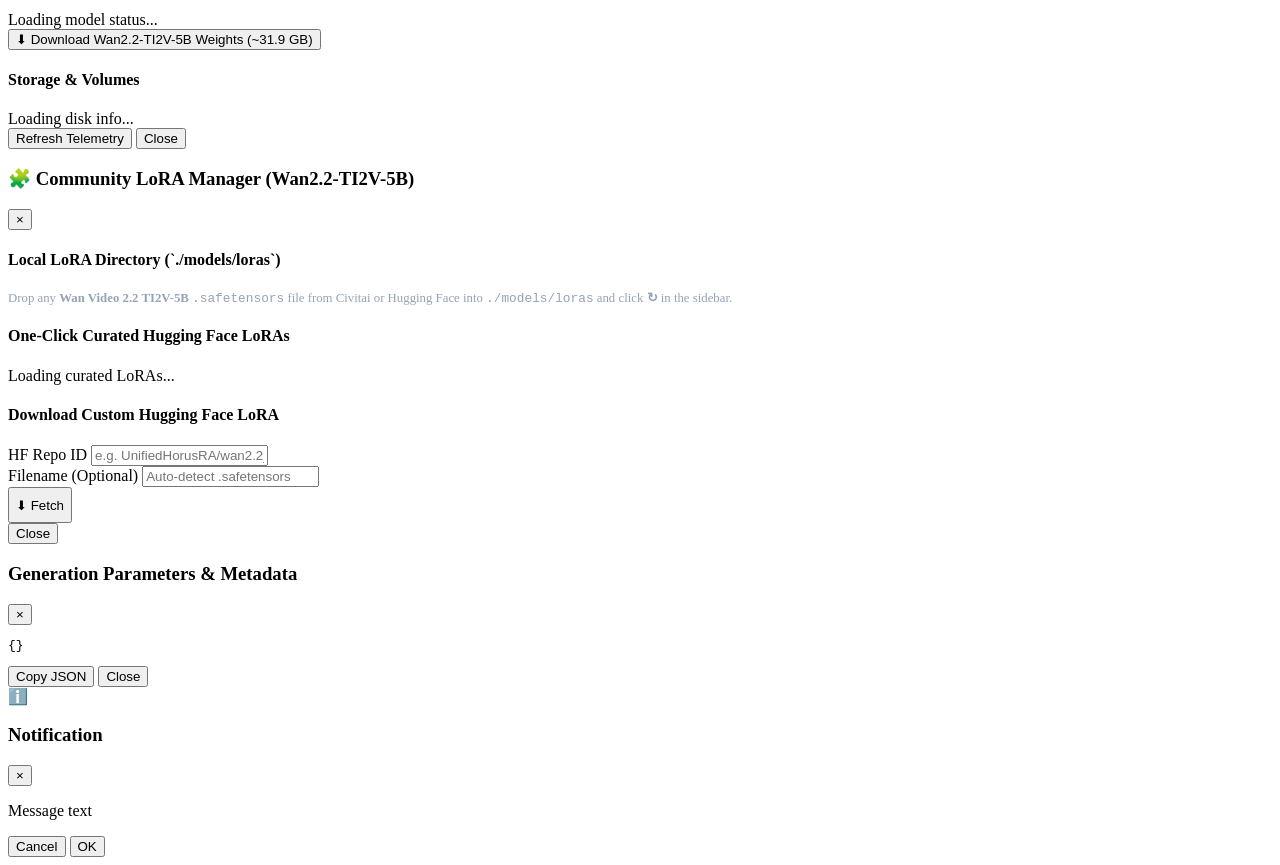
==== commit 8d316172: "feat(lora): add community Wan2.2-TI2V-5B LoRA adapter support and manager" ====
--- a/app/static/index.html
+++ b/app/static/index.html
@@ -167,6 +167,27 @@
                         </div>
                     </div>
 
+                    <!-- LoRA Fine-Tune Adapter (Optional) -->
+                    <div class="form-group">
+                        <div class="label-row">
+                            <label for="selectLora">LoRA Adapter (Optional)</label>
+                            <span class="helper-link" id="btnOpenLoraModal" title="Download community LoRAs from Hugging Face">🧩 Get LoRAs</span>
+                        </div>
+                        <div class="input-with-icon">
+                            <select id="selectLora" class="input-select">
+                                <option value="none">None (Base Wan2.2-TI2V-5B)</option>
+                            </select>
+                            <button type="button" class="input-icon-btn" id="btnRefreshLoras" title="Rescan ./models/loras folder">↻</button>
+                        </div>
+                        <div class="lora-scale-row hidden" id="loraScaleGroup" style="margin-top:0.45rem;">
+                            <div class="label-row">
+                                <span class="helper-text">LoRA Strength</span>
+                                <span class="val-display" id="valLoraScale">0.80</span>
+                            </div>
+                            <input type="range" id="inputLoraScale" min="0.10" max="1.50" step="0.05" value="0.80" class="input-range">
+                        </div>
+                    </div>
+
                     <!-- Presets Selector Cards -->
                     <div class="form-group">
                         <label>Aspect Ratio & Format</label>
@@ -435,6 +456,51 @@
         </div>
 
         <!-- ============================================================= -->
+        <!-- COMMUNITY LORA MANAGER MODAL                                  -->
+        <!-- ============================================================= -->
+        <div class="modal-backdrop hidden" id="loraModal">
+            <div class="modal-card">
+                <div class="modal-header">
+                    <h3>🧩 Community LoRA Manager (Wan2.2-TI2V-5B)</h3>
+                    <button type="button" class="btn-close" id="btnCloseLoraModal">&times;</button>
+                </div>
+                <div class="modal-body">
+                    <div class="diag-section">
+                        <h4>Local LoRA Directory (`./models/loras`)</h4>
+                        <p style="font-size:0.8rem;color:var(--cl-muted);margin:0 0 0.5rem 0;">
+                            Drop any <strong>Wan Video 2.2 TI2V-5B</strong> <code>.safetensors</code> file from Civitai or Hugging Face into <code>./models/loras</code> and click <strong>↻</strong> in the sidebar.
+                        </p>
+                    </div>
+                    <div class="diag-section">
+                        <h4>One-Click Curated Hugging Face LoRAs</h4>
+                        <div id="recommendedLorasList" style="display:flex;flex-direction:column;gap:0.5rem;">
+                            Loading curated LoRAs...
+                        </div>
+                    </div>
+                    <div class="diag-section">
+                        <h4>Download Custom Hugging Face LoRA</h4>
+                        <div class="form-row" style="gap:0.5rem;align-items:flex-end;">
+                            <div class="form-group" style="flex:2;margin:0;">
+                                <label for="inputCustomLoraRepo">HF Repo ID</label>
+                                <input type="text" id="inputCustomLoraRepo" class="input-text" placeholder="e.g. UnifiedHorusRA/wan2.2_5B_lora_lab">
+                            </div>
+                            <div class="form-group" style="flex:2;margin:0;">
+                                <label for="inputCustomLoraFile">Filename (Optional)</label>
+                                <input type="text" id="inputCustomLoraFile" class="input-text" placeholder="Auto-detect .safetensors">
+                            </div>
+                            <button type="button" class="btn btn-primary" id="btnDownloadCustomLora" style="height:36px;">
+                                ⬇ Fetch
+                            </button>
+                        </div>
+                    </div>
+                </div>
+                <div class="modal-footer">
+                    <button type="button" class="btn btn-primary" id="btnDoneLoraModal">Close</button>
+                </div>
+            </div>
+        </div>
+
+        <!-- ============================================================= -->
         <!-- METADATA INSPECTOR MODAL                                      -->
         <!-- ============================================================= -->
         <div class="modal-backdrop hidden" id="metaModal">
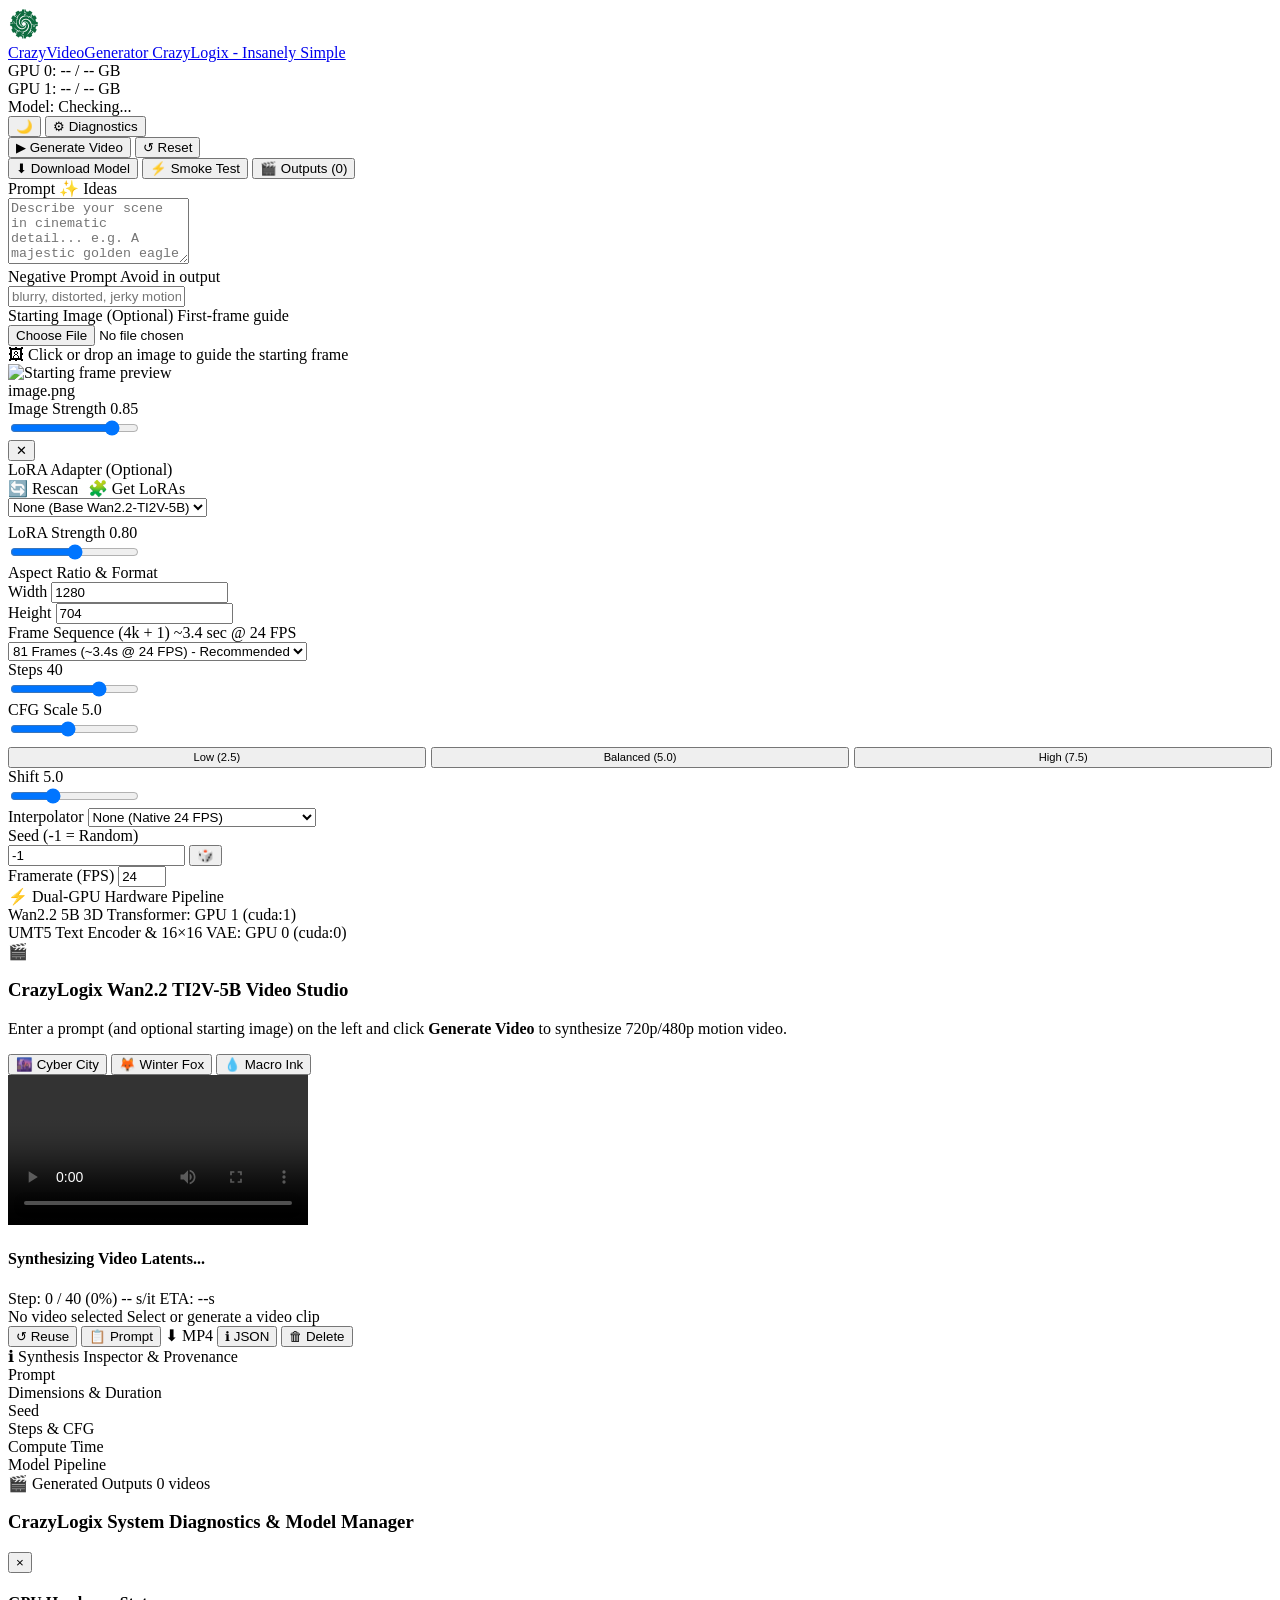
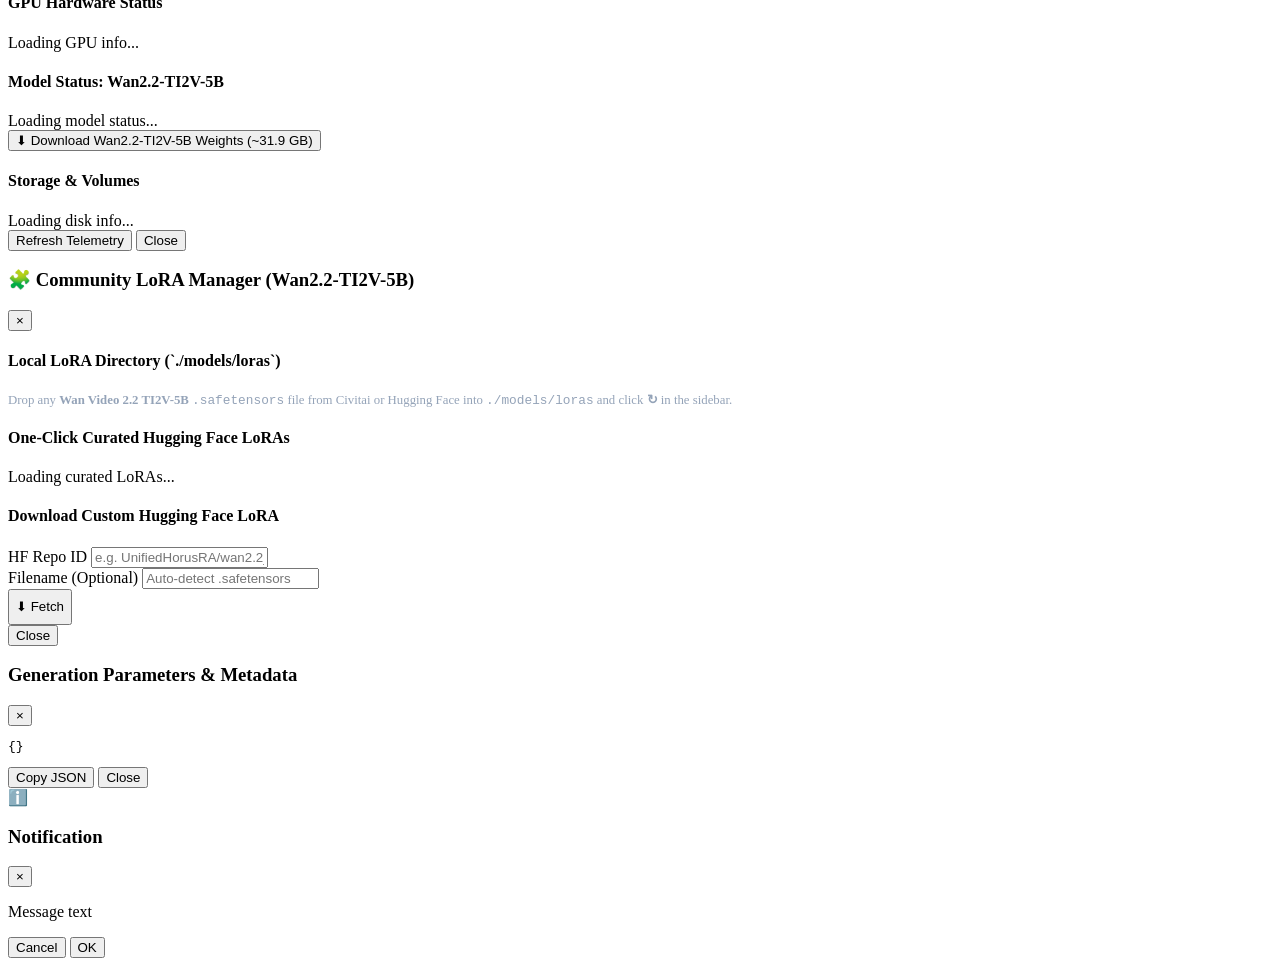
==== commit aad1532c: "feat: add Flow-Matching Shift, CFG quick buttons, 2x frame interpolation, resolve issues3.md and ref" ====
--- a/app/static/index.html
+++ b/app/static/index.html
@@ -171,14 +171,14 @@
                     <div class="form-group">
                         <div class="label-row">
                             <label for="selectLora">LoRA Adapter (Optional)</label>
-                            <span class="helper-link" id="btnOpenLoraModal" title="Download community LoRAs from Hugging Face">🧩 Get LoRAs</span>
-                        </div>
-                        <div class="input-with-icon">
-                            <select id="selectLora" class="input-select">
-                                <option value="none">None (Base Wan2.2-TI2V-5B)</option>
-                            </select>
-                            <button type="button" class="input-icon-btn" id="btnRefreshLoras" title="Rescan ./models/loras folder">↻</button>
-                        </div>
+                            <div style="display:flex;align-items:center;gap:0.6rem;">
+                                <span class="helper-link" id="btnRefreshLoras" title="Rescan ./models/loras folder">🔄 Rescan</span>
+                                <span class="helper-link" id="btnOpenLoraModal" title="Download community LoRAs from Hugging Face">🧩 Get LoRAs</span>
+                            </div>
+                        </div>
+                        <select id="selectLora" class="input-select">
+                            <option value="none">None (Base Wan2.2-TI2V-5B)</option>
+                        </select>
                         <div class="lora-scale-row hidden" id="loraScaleGroup" style="margin-top:0.45rem;">
                             <div class="label-row">
                                 <span class="helper-text">LoRA Strength</span>
@@ -240,6 +240,29 @@
                                 <span class="val-display" id="valCfg">5.0</span>
                             </div>
                             <input type="range" id="inputCfg" min="1.0" max="10.0" step="0.5" value="5.0" class="input-range">
+                            <div class="cfg-preset-row" style="display:flex;gap:0.35rem;margin-top:0.35rem;">
+                                <button type="button" class="btn btn-secondary btn-xs cfg-btn" data-cfg="2.5" style="flex:1;padding:0.15rem 0.35rem;font-size:0.7rem;">Low (2.5)</button>
+                                <button type="button" class="btn btn-secondary btn-xs cfg-btn active" data-cfg="5.0" style="flex:1;padding:0.15rem 0.35rem;font-size:0.7rem;">Balanced (5.0)</button>
+                                <button type="button" class="btn btn-secondary btn-xs cfg-btn" data-cfg="7.5" style="flex:1;padding:0.15rem 0.35rem;font-size:0.7rem;">High (7.5)</button>
+                            </div>
+                        </div>
+                    </div>
+
+                    <!-- Flow-Matching Shift & Motion Interpolation -->
+                    <div class="form-row">
+                        <div class="form-group col-half">
+                            <div class="label-row">
+                                <label for="inputFlowShift">Shift</label>
+                                <span class="val-display" id="valFlowShift">5.0</span>
+                            </div>
+                            <input type="range" id="inputFlowShift" min="1.0" max="14.0" step="0.5" value="5.0" class="input-range" title="Flow-matching schedule shift. Higher values (6-10) prioritize high-noise detail and sharp anatomy.">
+                        </div>
+                        <div class="form-group col-half">
+                            <label for="selectInterpolator">Interpolator</label>
+                            <select id="selectInterpolator" class="input-select" title="Post-generation motion interpolation">
+                                <option value="none" selected>None (Native 24 FPS)</option>
+                                <option value="rife_2x">RIFE / Motion 2x (48 FPS Smooth)</option>
+                            </select>
                         </div>
                     </div>
 
